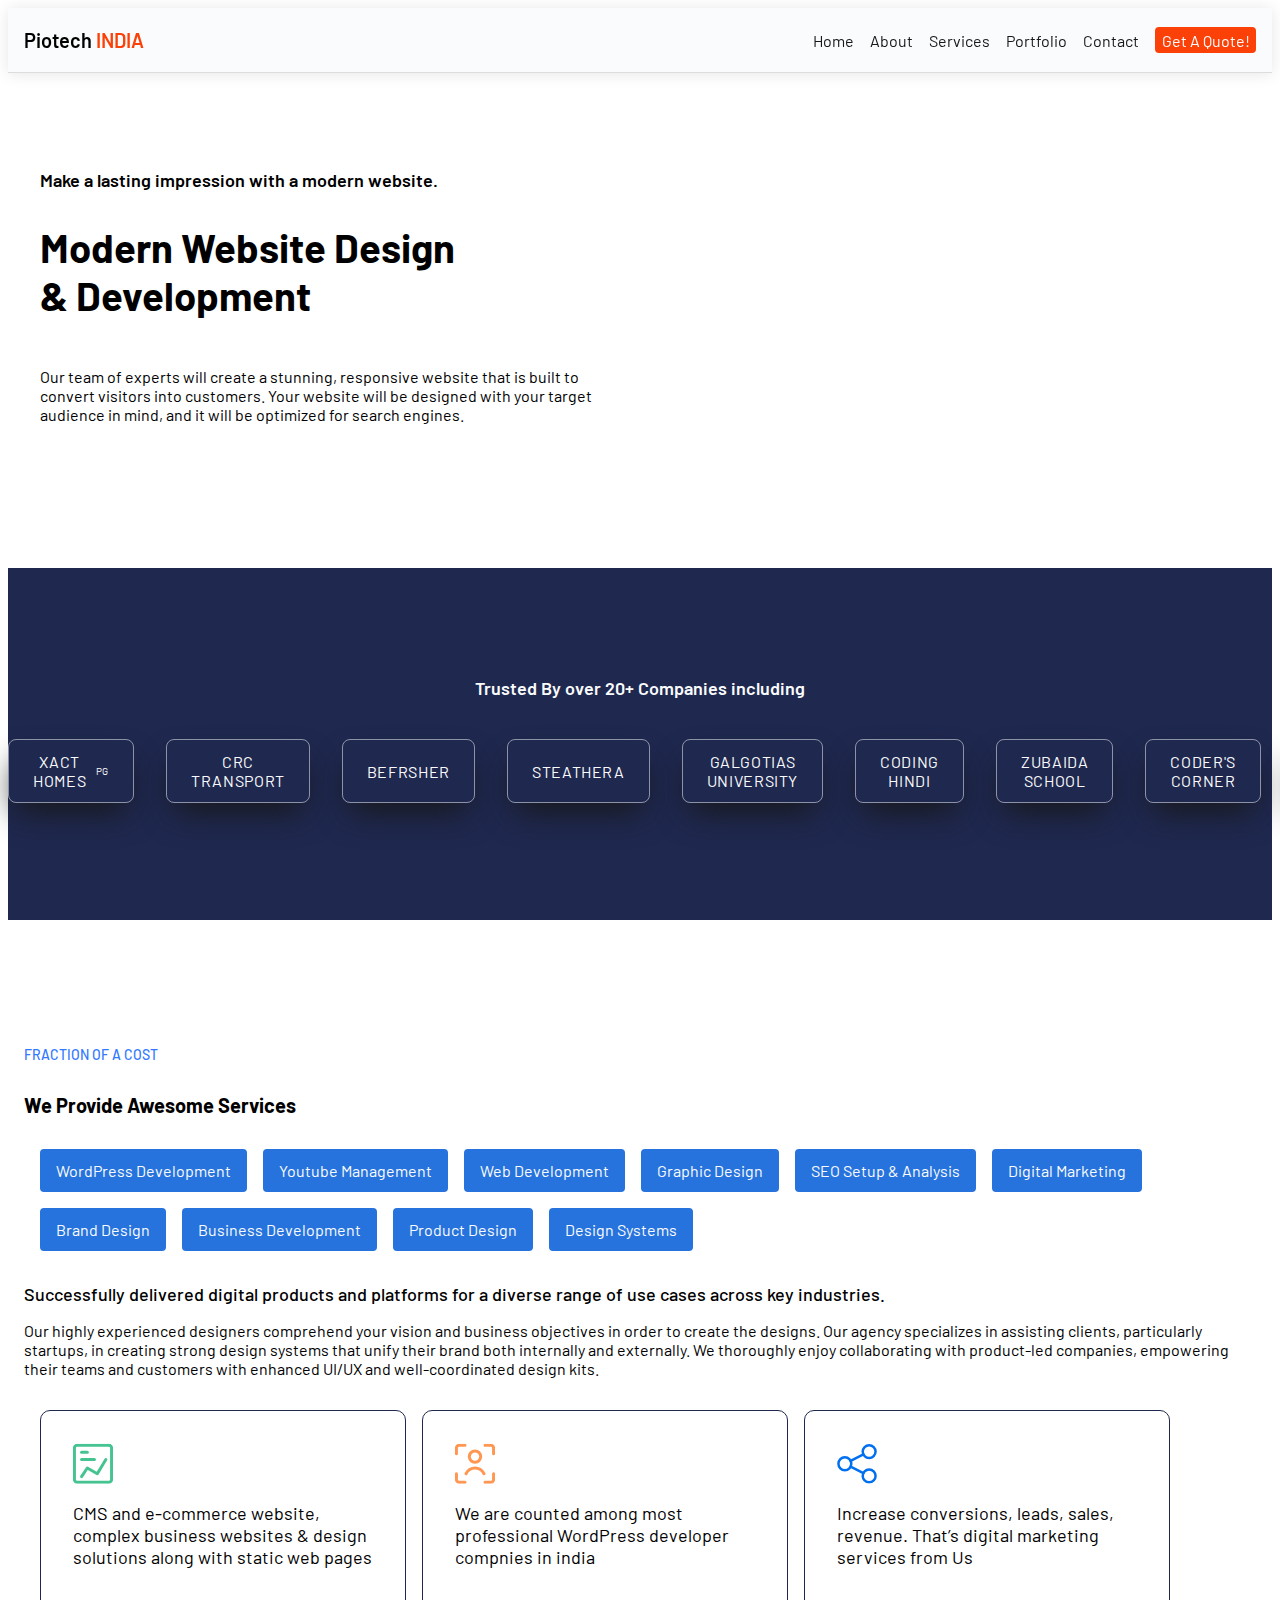
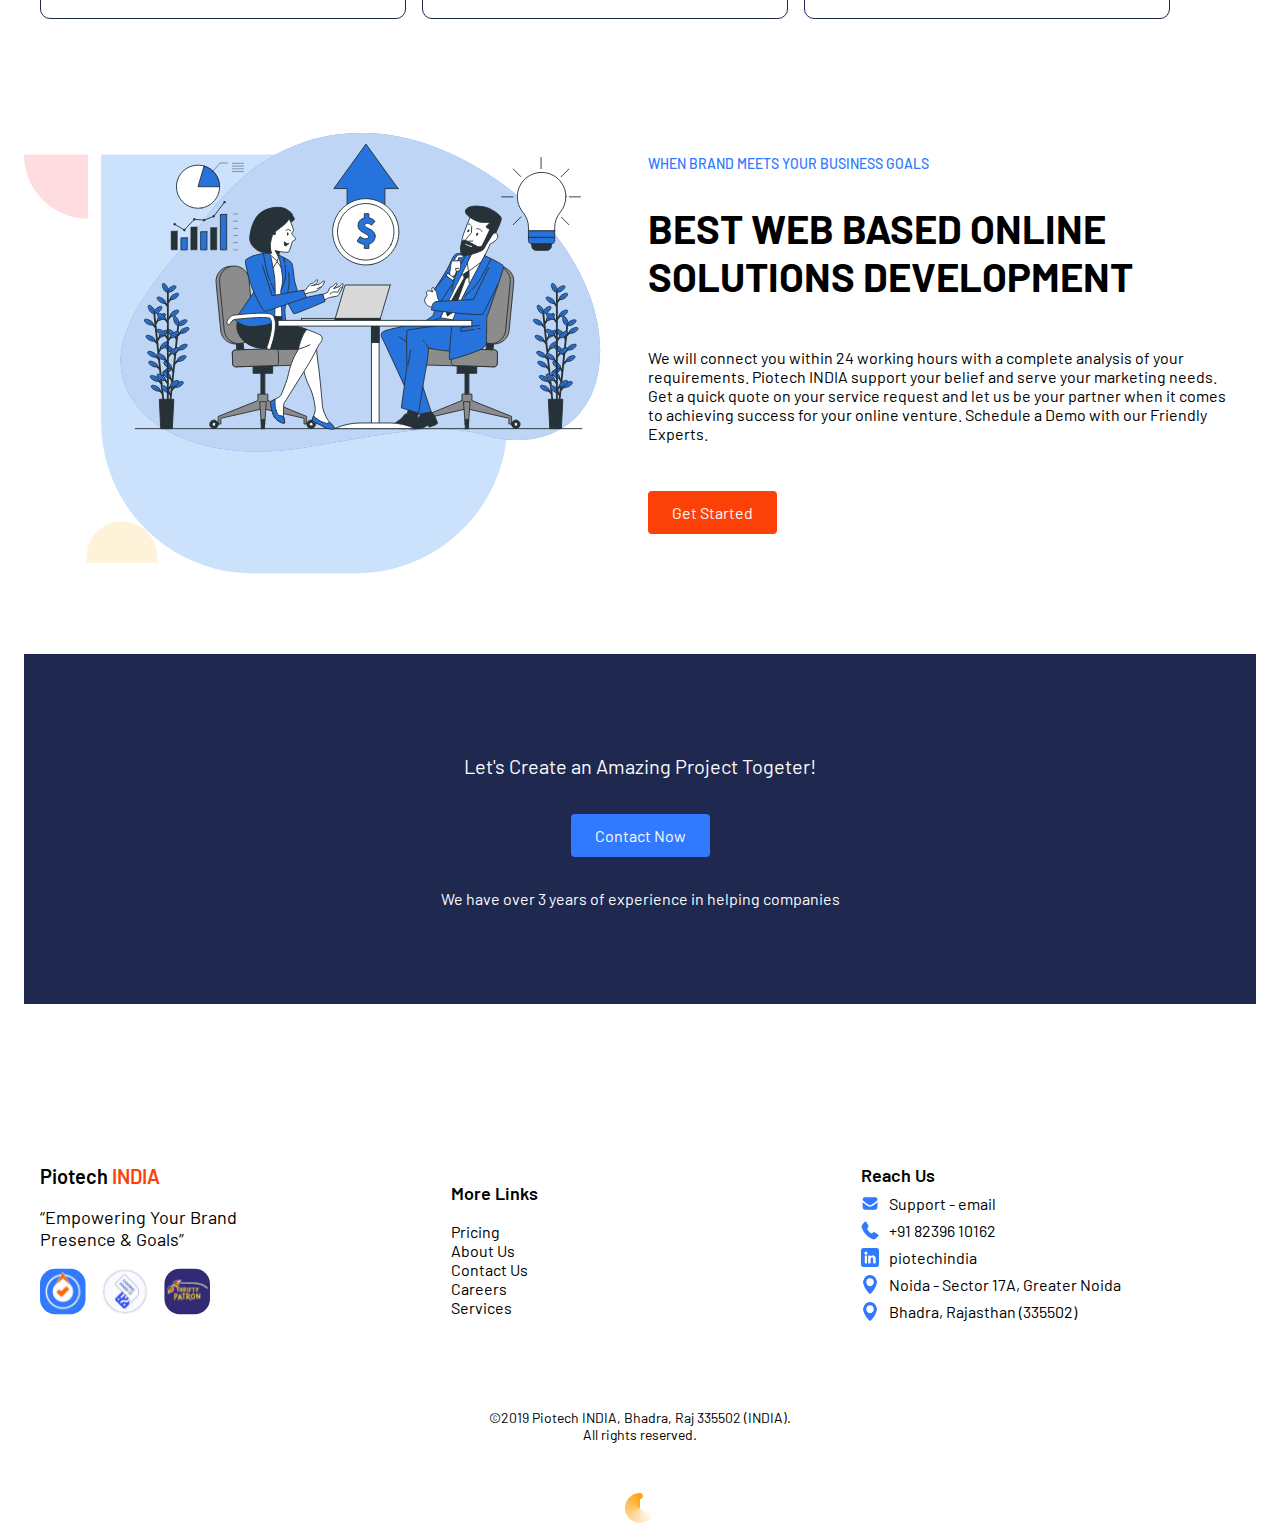
==== index.html @ 8715431a "Add files via upload" ====
<!DOCTYPE html>
<html lang="en">

<head>
  <meta charset="UTF-8">
  <meta name="viewport" content="width=device-width, initial-scale=1.0">
  <title>Piotech INDIA</title>
  <link rel="stylesheet" href="css/style.css">
  <link rel="stylesheet" href="css/style.mobile.css">
</head>

<body>
  <main>
    <header id="navbar" class="flex-col justify-center ">
      <nav class="flex-row justify-center align-center justify-space-between">
        <div class="logo">Piotech <span>INDIA</span></div>
        <div class="flex-reverse-m align-center">
          <div class="menu">
            <button class="menu-button">&#9776;</button>
            <ul class="menu-list">
              <li><a href="#">Home</a></li>
              <li><a href="#">About</a></li>
              <li class="submenu">
                <a href="#">Services</a>
                <ul class="submenu-content">
                  <li><a href="#">Service 1</a></li>
                  <li><a href="#">Service 2</a></li>
                  <li><a href="#">Service 3</a></li>
                </ul>
              </li>
              <li><a href="#">Portfolio</a></li>
              <li><a href="#">Contact</a></li>
            </ul>
          </div>
          <a href="#" class="button">Get A Quote!</a>
        </div>
      </nav>
    </header>
    <section class="flex-reverse-m justify-center align-center flex-reverse-col-m">
      <div class="col flex-col m-1">
        <a class="text-md" style="font-weight: 600;">Make a lasting impression with a modern website.</a>
        <a style="font-size: 2.5rem;font-weight: 700;">Modern Website Design <br>& Development</a>
        <p>Our team of experts will create a stunning, responsive website that is built to convert visitors into
          customers. Your website will be designed with your target audience in mind, and it will be optimized for
          search engines.</p>
      </div>
      <div class="col flex-row justify-center">
        <img src="images/web_creater.svg" alt="">
      </div>
    </section>
    <section class="clients">
      <a style="font-weight: 600;" class="text-md">Trusted By over 20+ Companies including</a>
      <div class="scroller" data-speed="fast">
        <ul class="tag-list scroller__inner">
          <li>XACT HOMES <p style="font-size: x-small;">PG</p>
          </li>
          <li>CRC TRANSPORT</li>
          <li>BEFRSHER</li>
          <li>STEATHERA</li>
          <li>GALGOTIAS UNIVERSITY</li>
          <li>CODING HINDI</li>
          <li>ZUBAIDA SCHOOL</li>
          <li>CODER'S CORNER</li>
          <li>AGRI FORGE</li>
        </ul>
      </div>
    </section>
    <section class="srv g-1 flex-col">
      <p style="text-transform: uppercase;color: var(--blue-primary);font-weight: 500;" class="text-xs">fraction of a cost</p>
      <a style="text-transform: capitalize;font-weight: 700;" class="text-lg">we provide awesome services</a>
      <div class="flex-wrap p-1 g-1">
        <a href="#" class="button">WordPress Development</a>
        <a href="#" class="button">Youtube Management</a>
        <a href="#" class="button">Web Development</a>
        <a href="#" class="button">Graphic Design</a>
        <a href="#" class="button">SEO Setup & Analysis</a>
        <a href="#" class="button">Digital Marketing</a>
        <a href="#" class="button">Brand Design</a>
        <a href="#" class="button">Business Development</a>
        <a href="#" class="button">Product Design</a>
        <a href="#" class="button">Design Systems</a>
      </div>
      <a style="font-weight: 500;" class="text-md">Successfully delivered digital products and platforms for a diverse range of use cases across key industries.</a>
      <a class="text-sm">Our highly experienced designers comprehend your vision and business objectives in order to create the designs.
        Our agency specializes in assisting clients, particularly startups, in creating strong design systems that unify their brand both internally and externally.
        We thoroughly enjoy collaborating with product-led companies, empowering their teams and customers with enhanced UI/UX and well-coordinated design kits.</a>
        <div class="m-1 flex-wrap g-1">
          <div class="flex-1 flex-col icon-card">
            <svg xmlns="http://www.w3.org/2000/svg" width="40" height="41" viewBox="0 0 40 41" fill="none">
              <g clip-path="url(#clip0_13_519)">
              <path d="M4.28582 39.3265L35.7144 39.3265C37.2923 39.3265 38.5715 38.0474 38.5715 36.4694L38.5715 5.04082C38.5715 3.46287 37.2923 2.18368 35.7144 2.18368L4.28582 2.18368C2.70786 2.18368 1.42867 3.46287 1.42867 5.04082L1.42867 36.4694C1.42867 38.0474 2.70786 39.3265 4.28582 39.3265Z" stroke="#45C491" stroke-width="3" stroke-linecap="round" stroke-linejoin="round"/>
              <path d="M8.57153 9.32654H14.2858" stroke="#45C491" stroke-width="3" stroke-linecap="round" stroke-linejoin="round"/>
              <path d="M8.57153 16.4694H21.4287" stroke="#45C491" stroke-width="3" stroke-linecap="round" stroke-linejoin="round"/>
              <path d="M32.8572 16.4694L24.2858 30.7551L14.2858 25.0408L8.57153 33.6122" stroke="#45C491" stroke-width="3" stroke-linecap="round" stroke-linejoin="round"/>
              </g>
              <defs>
              <clipPath id="clip0_13_519">
              <rect width="40" height="40" fill="white" transform="translate(0 0.755066)"/>
              </clipPath>
              </defs>
              </svg>
            <p class="text-md">CMS and e-commerce website, complex business websites & design solutions along with static web pages</p>
          </div>
          <div class="flex-1 flex-col icon-card">
            <svg xmlns="http://www.w3.org/2000/svg" width="40" height="41" viewBox="0 0 40 41" fill="none">
              <g clip-path="url(#clip0_13_507)">
                <path d="M38.5714 30.7551V36.4694C38.5714 37.2271 38.2704 37.9538 37.7346 38.4897C37.1988 39.0255 36.472 39.3265 35.7143 39.3265H30" stroke="#FF9752" stroke-width="3" stroke-linecap="round" stroke-linejoin="round"/>
                <path d="M30 2.18365H35.7143C36.472 2.18365 37.1988 2.48467 37.7346 3.02049C38.2704 3.55631 38.5714 4.28304 38.5714 5.0408V10.7551" stroke="#FF9752" stroke-width="3" stroke-linecap="round" stroke-linejoin="round"/>
                <path d="M1.42863 10.7551V5.0408C1.42863 4.28304 1.72965 3.55631 2.26547 3.02049C2.80129 2.48467 3.52802 2.18365 4.28578 2.18365H10.0001" stroke="#FF9752" stroke-width="3" stroke-linecap="round" stroke-linejoin="round"/>
                <path d="M10.0001 39.3265H4.28578C3.52802 39.3265 2.80129 39.0255 2.26547 38.4897C1.72965 37.9538 1.42863 37.2271 1.42863 36.4694V30.7551" stroke="#FF9752" stroke-width="3" stroke-linecap="round" stroke-linejoin="round"/>
                <path d="M20 19.3265C23.1559 19.3265 25.7143 16.7681 25.7143 13.6122C25.7143 10.4563 23.1559 7.89795 20 7.89795C16.8441 7.89795 14.2858 10.4563 14.2858 13.6122C14.2858 16.7681 16.8441 19.3265 20 19.3265Z" stroke="#FF9752" stroke-width="3" stroke-linecap="round" stroke-linejoin="round"/>
                <path d="M29.0287 30.7551C28.2162 29.0489 26.9368 27.6078 25.3389 26.5989C23.741 25.59 21.8899 25.0545 20.0001 25.0545C18.1103 25.0545 16.2592 25.59 14.6613 26.5989C13.0634 27.6078 11.784 29.0489 10.9715 30.7551" stroke="#FF9752" stroke-width="3" stroke-linecap="round" stroke-linejoin="round"/>
              </g>
              <defs>
                <clipPath id="clip0_13_507">
                  <rect width="40" height="40" fill="white" transform="translate(0 0.755066)"/>
                </clipPath>
              </defs>
            </svg>
            <p class="text-md">We are counted among most professional WordPress developer compnies in india
            </p>
          </div>
          <div class="flex-1 flex-col icon-card">
            <svg xmlns="http://www.w3.org/2000/svg" width="40" height="41" viewBox="0 0 40 41" fill="none">
              <g clip-path="url(#clip0_13_528)">
                <path d="M7.85715 27.1837C11.4075 27.1837 14.2857 24.3055 14.2857 20.7551C14.2857 17.2047 11.4075 14.3265 7.85715 14.3265C4.30674 14.3265 1.42857 17.2047 1.42857 20.7551C1.42857 24.3055 4.30674 27.1837 7.85715 27.1837Z" stroke="#0070F0" stroke-width="2.5" stroke-linecap="round" stroke-linejoin="round"/>
                <path d="M32.1429 39.3265C35.6933 39.3265 38.5714 36.4483 38.5714 32.8979C38.5714 29.3475 35.6933 26.4694 32.1429 26.4694C28.5925 26.4694 25.7143 29.3475 25.7143 32.8979C25.7143 36.4483 28.5925 39.3265 32.1429 39.3265Z" stroke="#0070F0" stroke-width="2.5" stroke-linecap="round" stroke-linejoin="round"/>
                <path d="M32.1429 15.0408C35.6933 15.0408 38.5714 12.1626 38.5714 8.61223C38.5714 5.06182 35.6933 2.18365 32.1429 2.18365C28.5925 2.18365 25.7143 5.06182 25.7143 8.61223C25.7143 12.1626 28.5925 15.0408 32.1429 15.0408Z" stroke="#0070F0" stroke-width="2.5" stroke-linecap="round" stroke-linejoin="round"/>
                <path d="M13.6 17.8979L26.4 11.4694" stroke="#0070F0" stroke-width="2.5" stroke-linecap="round" stroke-linejoin="round"/>
                <path d="M13.6 23.6122L26.4 30.0408" stroke="#0070F0" stroke-width="2.5" stroke-linecap="round" stroke-linejoin="round"/>
              </g>
              <defs>
                <clipPath id="clip0_13_528">
                  <rect width="40" height="40" fill="white" transform="translate(0 0.755066)"/>
                </clipPath>
              </defs>
            </svg>
            <p class="text-md">Increase conversions, leads, sales, revenue. That’s digital marketing services from Us
            </p>
          </div>
        </div>
    </section>
    <section class="flex-row-m justify-center align-center flex-reverse-col-m ">
      <div class="col flex-row justify-center">
        <img src="images/discuss.svg" alt="">
      </div>
      <div class="col flex-col m-1">
        <a class="text-xs" style="font-weight: 500;text-transform: uppercase;color: var(--blue-primary);">when brand meets your business goals</a>
        <a style="font-size: 2.5rem;font-weight: 700;">BEST WEB BASED ONLINE <br> SOLUTIONS DEVELOPMENT
        </a>
        <p>We will connect you within 24 working hours with a complete analysis of your requirements. Piotech INDIA support your belief and serve your marketing needs. Get a quick quote on your service request and let us be your partner when it comes to achieving success for your online venture.
          Schedule a Demo with our Friendly Experts.</p>
          <a href="#" style="text-align: center;width:fit-content;padding: .75rem 1.5rem;" class="button">Get Started</a>
      </div>
    </section>
    <section>
        <div class="full-w-card flex-col g-1">
          <p class="text-lg">Let's Create an Amazing Project Togeter!</p>
          <a href="#" class="button">Contact Now</a>
          <p class="text-sm">We have over 3 years of experience in helping companies</p>
        </div>
    </section>
    <section>
      <!--
        comments section will be updated
      -->
    </section>
    <footer>
      <div class="ft-col">
        <div class="logo">Piotech <span>INDIA</span></div>
        <p class="text-md">“Empowering Your Brand <br> Presence & Goals”</p>
        <img src="images/products-of-piotechindia.svg" alt="products of piotech india">
      </div>
      <div class="ft-col">
          <p style="font-weight: 600;" class="text-md">More Links</p>
          <li class="menu-item">Pricing</li>
          <li class="menu-item">About Us</li>
          <li class="menu-item">Contact Us</li>
          <li class="menu-item">Careers</li>
          <li class="menu-item">Services</li>
      </div>
      <div class="ft-col">
          <a style="font-weight: 600;" class="text-md">Reach Us</a>
          <li class="menu-item"><img src="images/envelope.png" alt="">Support - email</li>
          <li class="menu-item"><img src="images/phone-call.png" alt="">+91 82396 10162</li>
          <li class="menu-item"><img src="images/linkedin.png" alt="">piotechindia</li>
          <li class="menu-item"><img src="images/map.png" alt="">Noida - Sector 17A, Greater Noida</li>
          <li class="menu-item"><img src="images/map.png" alt="">Bhadra, Rajasthan (335502)</li>
      </div>
    </footer>
    <div class="text-center text-xs">©2019 Piotech INDIA, Bhadra, Raj 335502 (INDIA). <br>All rights reserved.</div>
  </main>
  <center>
    <div class="loading-spinner"></div>
  </center>
  <script src="js/script.js"></script>
</body>

</html>
---- css/style.css ----
@import url('https://fonts.googleapis.com/css2?family=Barlow:wght@200;400;500;600;700;800;900&family=Poppins:wght@500;600;700&display=swap');

:root {
  /* Base font size (adjust as needed) */
  font-size: 16px;

  /* Text Sizes */
  --text-xs: 0.875rem;
  /* 14px / 16px = 0.875rem */
  --text-sm: 1rem;
  /* 16px / 16px = 1rem */
  --text-md: 1.125rem;
  /* 18px / 16px = 1.125rem */
  --text-lg: 1.25rem;
  /* 20px / 16px = 1.25rem */

  /* Other variables from your design system */
  --white-secondary: #FAFBFC;
  --blue-primary: #3179FF;
  --blue-secondary: #2673DD;
  --orange-primary: #fc4108;
  --text-black: #1F284F;
  --text-black-secondary: #17181A;

  --radius-s: 4px;
  --radius-m: 8px;
  --radius-l: 10px;
  --radius-round: 50%;

  --font-family-primary: 'Barlow', sans-serif;
  --font-family-secondary: 'Poppins', sans-serif;
}


/* Flexbox Utilities */
.flex-row {
  display: flex;
  flex-direction: row;
}

.flex-row-m {
  display: flex;
  flex-direction: row;
}

.flex-col {
  display: flex;
  flex-direction: column;
}

.flex-reverse {
  display: flex;
  flex-direction: row-reverse;
}

.flex-reverse-m {
  display: flex;
  flex-direction: row;
  gap: 1rem;
}

.flex-reverse-col-m{
  display: flex;
  gap: 1rem;
  flex-direction: row;
}

.flex-wrap {
  display: flex;
  flex-wrap: wrap;
}


/* Colors */
.bg-white-secondary {
  background-color: var(--white-secondary);
}

.text-blue-primary {
  color: var(--blue-primary);
}

.text-blue-secondary {
  color: var(--blue-secondary);
}

.text-black {
  color: var(--text-black);
}

.text-black-secondary {
  color: var(--text-black-secondary);
}

/* Text Sizes */
.text-xs {
  font-size: 0.875rem;
  /* 14px / 16px = 0.875rem */
}

.text-sm {
  font-size: 1rem;
  /* 16px / 16px = 1rem */
}

.text-md {
  font-size: 1.125rem;
  /* 18px / 16px = 1.125rem */
}

.text-lg {
  font-size: 2rem;
  /* 20px / 16px = 1.25rem */
}


/* Border Radii */
.radius-s {
  border-radius: var(--radius-s);
}

.radius-m {
  border-radius: var(--radius-m);
}

.radius-l {
  border-radius: var(--radius-l);
}

.radius-round {
  border-radius: var(--radius-round);
}

/* Font Families */
.font-primary {
  font-family: var(--font-family-primary);
}

.font-secondary {
  font-family: var(--font-family-secondary);
}


/* Spacing Utilities */
.m-1 {
  margin: 1rem;
}

.mtb-3{
  margin: 3rem 0;
}

.mtb-5{
  margin: 5rem auto;
}
.ms-1 {
  margin: auto 1rem;
}

.mt-1 {
  margin-top: 1rem;
}

.mt-2 {
  margin-top: 2rem;
}

.mt-3 {
  margin-top: 3rem;
}

.ml-1 {
  margin-left: 1rem;
}

.ml-2 {
  margin-left: 2rem;
}

.ml-3 {
  margin-left: 3rem;
}

/* Padding Utilities */
.p-1 {
  padding: 1rem;
}

.pt-1 {
  padding-top: 1rem;
}

.pt-2 {
  padding-top: 2rem;
}

.pt-3 {
  padding-top: 3rem;
}

.pl-1 {
  padding-left: 1rem;
}

.pl-2 {
  padding-left: 2rem;
}

.pl-3 {
  padding-left: 3rem;
}

/* gap classes */
.g-1{
  gap: 1rem;
}

.g-2{
  gap: 2rem;
}

.g-3{
  gap: 3rem;
}

/* Justify Content Classes */
.justify-start {
  justify-content: flex-start;
}

.justify-end {
  justify-content: flex-end;
}


.justify-center {
  justify-content: center;
}

.justify-space-between {
  justify-content: space-between;
}

/* Align Items Classes */
.align-start {
  align-items: flex-start;
}

.align-end {
  align-items: flex-end;
}

.align-center {
  align-items: center;
}

/* Text Align Classes */
.text-left {
  text-align: left;
}

.text-center {
  text-align: center;
}

.text-right {
  text-align: right;
}

:is(ul, li) {
  display: flex;
  gap: .6rem;
}

/* Button css */

.button {
  font-size: var(--text-sm);
  cursor: pointer;
  text-decoration: none;
  color: var(--white-secondary);
  background-color: var(--orange-primary);
  padding: 2px 5px;
  transition: all ease-in-out .4s;
  border-radius: var(--radius-s);
  padding: .2rem .4rem;
}

.button:hover{
  transform: scale(1.1);
  background-color: var(--blue-secondary);
}
.button.disabled {
  pointer-events: none;
  /* Disable button interaction */
  opacity: 0.7;
  /* Reduce opacity for disabled button */
}

/* laoding-animation */

.loading-spinner {
  width: 30px;
  height: 30px;
  margin-top: 50px;
  border-radius: 50%;
  background:
      radial-gradient(farthest-side, #ffa516 94%, #0000) top/6px 6px no-repeat,
      conic-gradient(#0000 30%, #ffa516);
  animation: s3 1s infinite linear;
}

@keyframes s3 {
  100% {
      transform: rotate(1turn)
  }
}

/* Web page styling */
main {
  font-family: var(--font-family-primary);
}

main section{
  margin: 5rem 1rem;
}


#navbar{
  position:sticky;  
  height: 4rem;
  top: 0;
  background-color: var(--white-secondary);
  border-bottom: .07rem solid #ddd;
  box-shadow: 0 1px 15px rgba(0, 0, 0, 0.1);
  padding: 0 1rem;
}

.logo {
  font-weight: 600;
  font-size: var(--text-lg);
}

.logo span {
  color: var(--orange-primary);
}

/* Hide submenu by default */
.submenu-content {
  display: none;
  position: absolute;
  top: 0;
  background-color: #fff;
  /* Set your background color */
  box-shadow: 0 2px 4px rgba(0, 0, 0, 0.1);
  /* Add a box shadow for styling */
  text-align: center;
  width: 7rem;
  padding: 0 2rem 1rem 2rem;
  transition: all ease-in-out .4s;
  border-radius: var(--radius-m);
}

/* Show submenu on hover */
.submenu:hover .submenu-content {
  display: block;
  top: 2.3rem;
}

/* Style submenu items */
.submenu-content li {
  padding: .5rem;
}

/* Style submenu links */
.submenu-content a {
  color: var(--text-black);
  /* Set your text color */
  text-decoration: none;
}


/* Basic styles for the menu */
.menu-button {
  display: none;
  background: none;
  border: none;
  cursor: pointer;
  font-size: var(--text-lg);
}

.menu-list {
  display: flex;
  flex-direction: row;
  gap: 1rem;
}

.menu-list a {
  text-decoration: none;
  display: inline-block;
  position: relative;
  font-weight: 400;
  color: var(--text-black-secondary);
}

.menu-list a::after {
  content: '';
  position: absolute;
  width: 100%;
  transform: scaleX(0);
  height: .1rem;
  bottom: 0;
  left: 0;
  background-color: var(--blue-secondary);
  transform-origin: bottom right;
  transition: transform 0.25s ease-out;
}

.menu-list a:hover::after {
  transform: scaleX(1);
  transform-origin: bottom left;
}


.col{
  flex: 1;
  gap: 2rem;
}

.col img{
  width: 100%;
}

.clients{
  display: flex;
  flex-direction: column;
  text-align: center;
  justify-content: center;
  height: 18rem;
  gap: 2rem;
  padding: 2rem 0;
  margin: 7rem 0;
  color: var(--white-secondary);
  background-color: var(--text-black);
}


.scroller {
  font-size: 1rem;
}

.scroller__inner {
  padding-block: .5rem;
  display: flex;
  gap: 2rem;
}

.scroller[data-animated="true"] {
  overflow: hidden;
  -webkit-mask: linear-gradient(
    90deg,
    transparent,
    white 20%,
    white 80%,
    transparent
  );
  mask: linear-gradient(90deg, transparent, white 20%, white 80%, transparent);
}

.scroller[data-animated="true"] .scroller__inner {
  width: max-content;
  flex-wrap: nowrap;
  animation: scroll var(--_animation-duration, 40s)
    var(--_animation-direction, forwards) linear infinite;
}

.scroller[data-direction="right"] {
  --_animation-direction: reverse;
}

.scroller[data-direction="left"] {
  --_animation-direction: forwards;
}

.scroller[data-speed="fast"] {
  --_animation-duration: 20s;
}

.scroller[data-speed="slow"] {
  --_animation-duration: 60s;
}

@keyframes scroll {
  to {
    transform: translate(calc(-50% - 0.5rem));
  }
}

.tag-list {
  margin: 0;
  padding-inline: 0;
  list-style: none;
}

.tag-list li {
  padding: .75rem 1.5rem;
  align-items: center;
  border-radius: 0.5rem;
  border: .1rem solid #ffffff7e;
  letter-spacing: .04rem;
  box-shadow: 0 1rem 2rem -.5rem var(--text-black-secondary);
}



.srv .button{
  padding: .75rem 1rem;
  background-color: var(--blue-secondary);
}

.icon-card{
  border: .1rem solid var(--text-black);
  border-radius: var(--radius-l);
  max-width: 25%;
  padding: 2rem;
}

.full-w-card{
  color: var(--white-secondary);
  background-color: var(--text-black);
  padding: 5rem 2rem;
  text-align: center;
  justify-content: center;align-items: center;
}

.full-w-card .button{
  background-color: var(--blue-primary);
  padding: .75rem 1.5rem;
  width: fit-content;
}


footer {
	display: flex;
	flex-flow: row wrap;
	justify-content: start;
	margin: .5rem 0;
  padding: 5rem 2rem;
  gap: 2rem;
}

.ft-col {
  display: flex;
  flex-direction: column;
	flex: 1;
	&:first-child { margin-left: 0; }
	&:last-child { margin-right: 0; }
  &:nth-child(3){gap: .5rem;}
}
footer .ft-col:nth-child(1) img{
  width: 45%;
}
footer .ft-col:nth-child(3) img{
  width: 1.1rem;
}
---- css/style.mobile.css ----
/* Responsive text sizes for different screen sizes */
/* Small screens (e.g., mobile devices) */
@media (max-width: 576px) {
    
    .flex-row-m {
        display: flex;
        flex-direction: column;
      }
    .text-xs {
      font-size: 0.875rem;
      /* 14px / 16px = 0.875rem */
    }
  
    .flex-reverse-m {
      display: flex;
      flex-direction: row-reverse;
      gap: 1rem;
    }
  
    .submenu:hover .submenu-content {
      display: none;
    }
  
    .justify-endm-m{
      justify-content: flex-start;
    }
    .icon-card{
        max-width: 100%;
    }
    footer{
        padding: 5rem 1rem;
    }
    footer .ft-col {
		flex-basis: 100%;
		margin: 0 0 5px 0;
        display: flex;
  flex-direction: column;
	}
  }
  
  /* Medium screens (e.g., tablets) */
  @media (min-width: 577px) and (max-width: 992px) {

    footer .ft-col {
		margin-bottom: 5px;
    flex-basis: 40%;
		&:nth-last-child(2) {
			margin-right: 0;
		}
		&:last-child {
			flex-basis: 100%;
			margin: 0;
		}
	}

    footer{
        padding: 5rem 1rem;
    }

    .flex-row-m {
        display: flex;
        flex-direction: column;
      }
    .text-sm {
      font-size: 1rem;
      /* 16px / 16px = 1rem */
    }
  
    .flex-reverse-m {
      display: flex;
      flex-direction: row-reverse;
      gap: 1rem;
    }
  
    .flex-reverse-col-m{
      flex-direction: column-reverse;
    }
  
    .submenu:hover .submenu-content {
      display: none;
    }
    .icon-card{
        max-width: 100%;
    }
  }
  
  /* Large screens (e.g., desktops) */
  @media (min-width: 993px) and (max-width: 1200px) {
    .text-md {
      font-size: 1.125rem;
      /* 18px / 16px = 1.125rem */
    }
  
  }
  
  /* Extra-large screens */
  @media (min-width: 1201px) {
    .text-lg {
      font-size: 1.25rem;
      /* 20px / 16px = 1.25rem */
    }
  }

  /* Media query for smaller screens */
@media (max-width: 768px) {

    .flex-row-m {
        display: flex;
        flex-direction: column;
      }

    .flex-reverse-col-m{
      flex-direction: column-reverse;
    }
  
    .submenu:hover .submenu-content {
      display: none;
    }
  
    .menu-button {
      display: block;
    }
  
    .menu-list {
      position: fixed;
      top: 0;
      left: -100%;
      width: calc(80px + 3rem);
      height: 100%;
      background-color: var(--white-secondary);
      z-index: 1000;
      overflow-y: auto;
      padding-top: 20px;
      display: flex;
      flex-direction: column;
      transition: left 0.3s ease;
    }
  
  .menu-button.clicked{
    color: var(--orange-primary);
  }
    .menu-button.clicked+.menu-list {
      left: 0;
      top: 0;
    }
  
    /* Style for menu items */
    .menu-list ul {
      padding-left: 0;
    }
  
    .menu-list ul li,
    .menu-list ul {
      list-style: none;
      margin: 10px 0;
      /* text-decoration: none; */
    }
  }
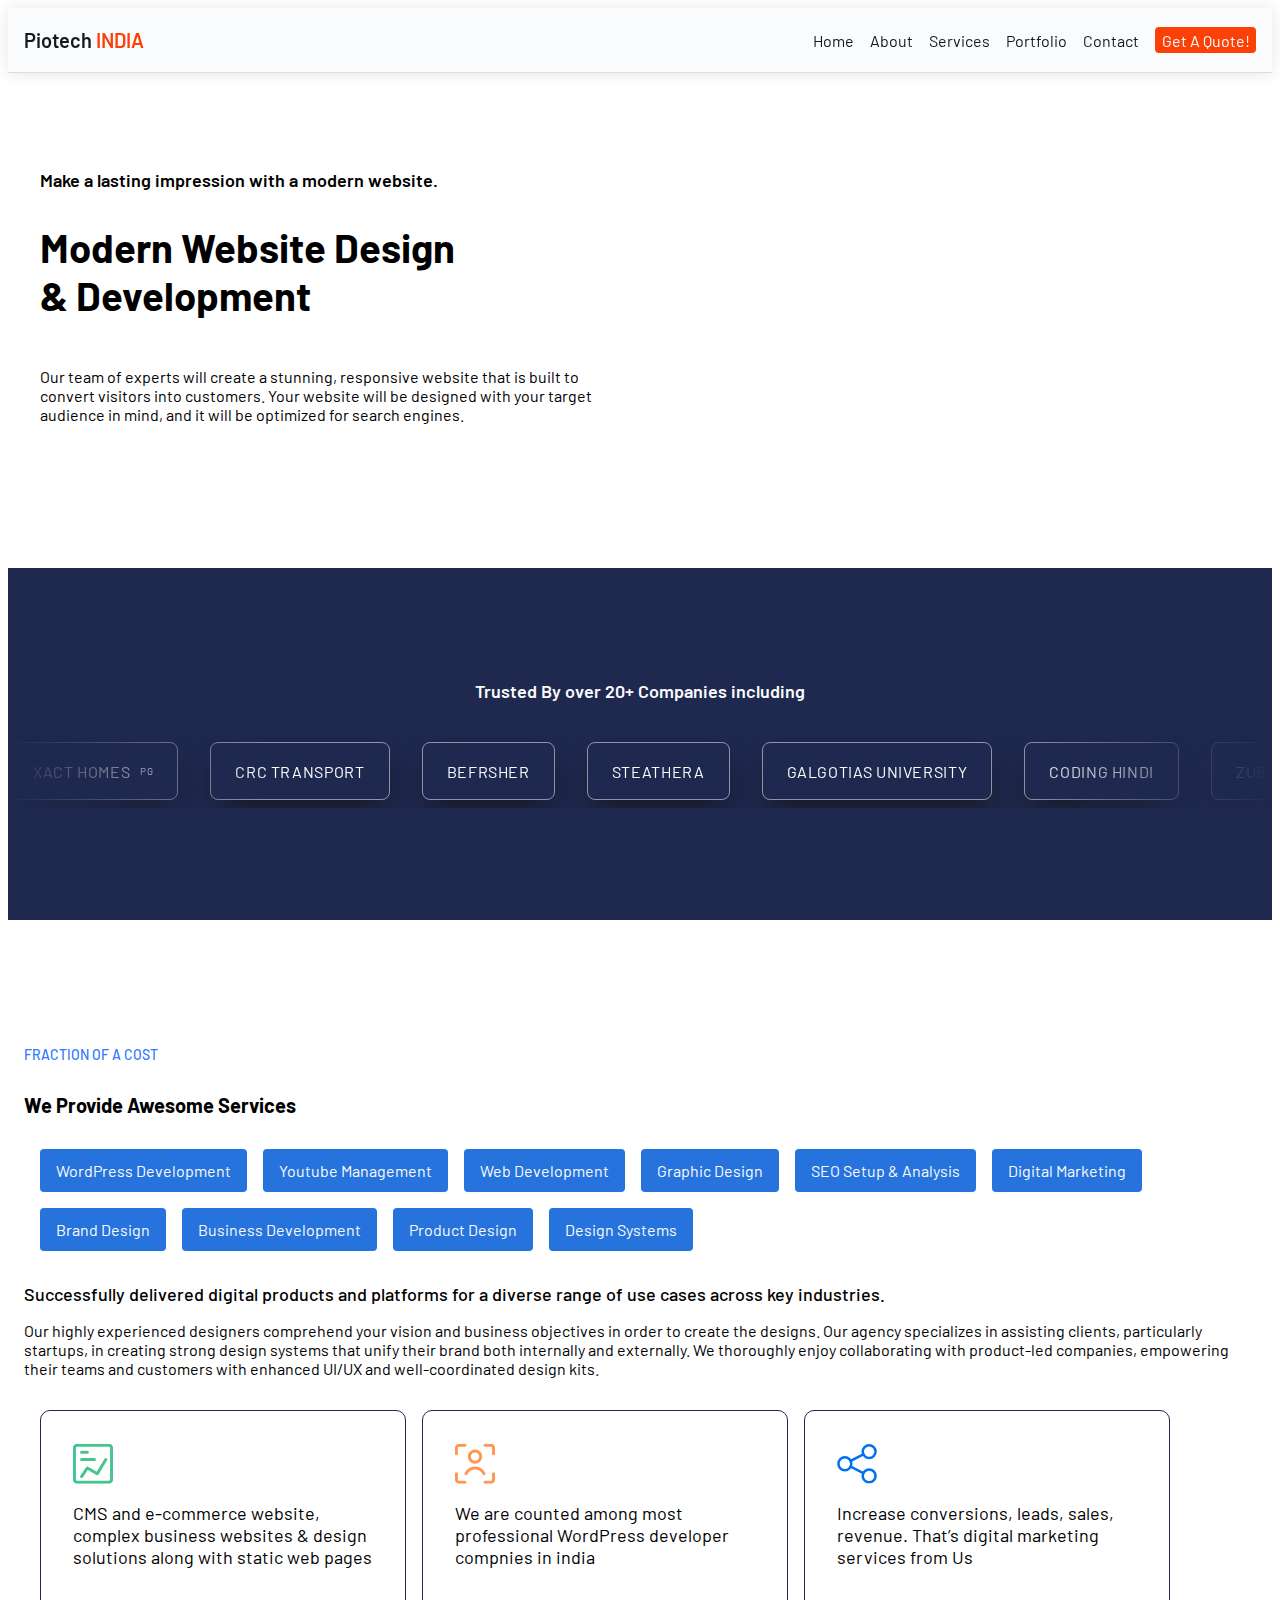
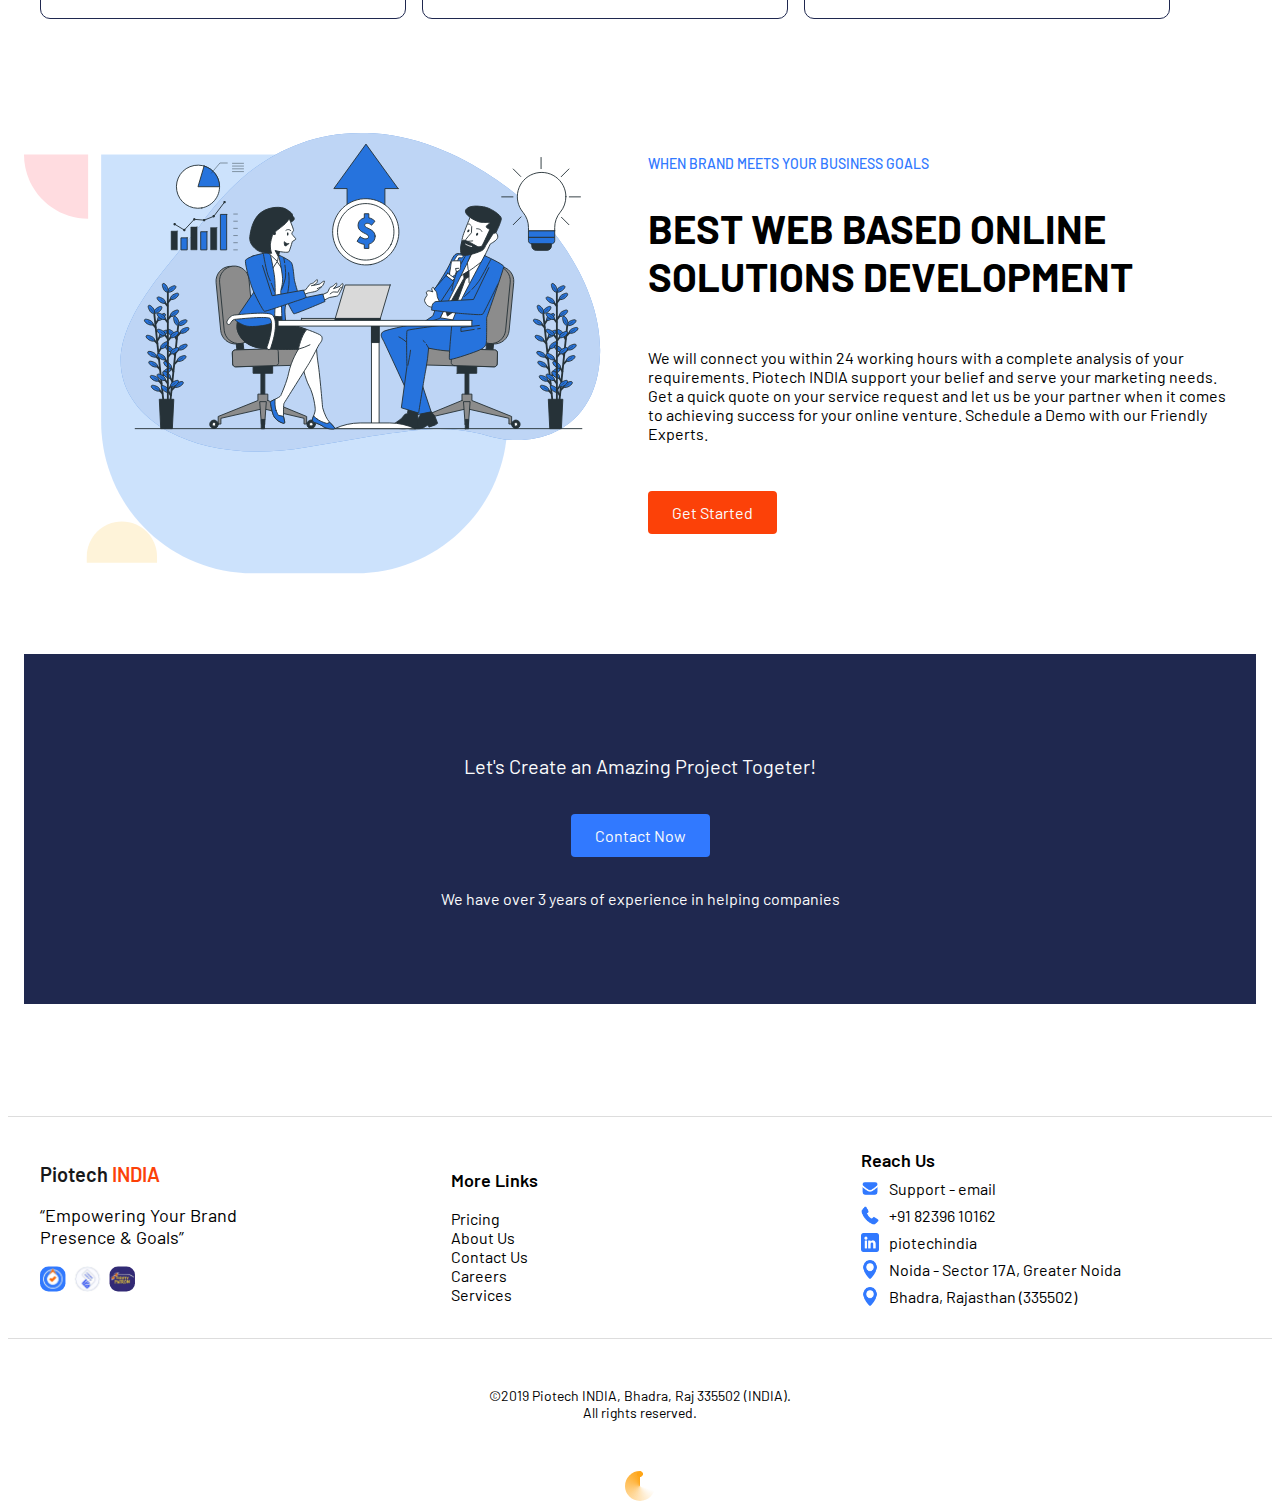
==== commit 021794fd: "Oct10_contactPageUpdate" ====
--- a/index.html
+++ b/index.html
@@ -13,26 +13,26 @@
   <main>
     <header id="navbar" class="flex-col justify-center ">
       <nav class="flex-row justify-center align-center justify-space-between">
-        <div class="logo">Piotech <span>INDIA</span></div>
+        <a class="logo" href="index.html">Piotech <span>INDIA</span></a>
         <div class="flex-reverse-m align-center">
           <div class="menu">
             <button class="menu-button">&#9776;</button>
             <ul class="menu-list">
-              <li><a href="#">Home</a></li>
+              <li><a href="index.html">Home</a></li>
               <li><a href="#">About</a></li>
               <li class="submenu">
                 <a href="#">Services</a>
                 <ul class="submenu-content">
-                  <li><a href="#">Service 1</a></li>
-                  <li><a href="#">Service 2</a></li>
-                  <li><a href="#">Service 3</a></li>
+                  <li><a href="#">Web Design</a></li>
+                  <li><a href="#">Graphic Design</a></li>
+                  <li><a href="#">Digital Marketing</a></li>
                 </ul>
               </li>
               <li><a href="#">Portfolio</a></li>
-              <li><a href="#">Contact</a></li>
+              <li><a href="contactus.html">Contact</a></li>
             </ul>
           </div>
-          <a href="#" class="button">Get A Quote!</a>
+          <a href="contactus.html" class="button">Get A Quote!</a>
         </div>
       </nav>
     </header>
--- a/css/style.css
+++ b/css/style.css
@@ -330,15 +330,19 @@
   position:sticky;  
   height: 4rem;
   top: 0;
+  z-index: 999;
   background-color: var(--white-secondary);
   border-bottom: .07rem solid #ddd;
   box-shadow: 0 1px 15px rgba(0, 0, 0, 0.1);
   padding: 0 1rem;
 }
 
+
 .logo {
   font-weight: 600;
   font-size: var(--text-lg);
+  color: var(--text-black-secondary);
+  text-decoration: none;
 }
 
 .logo span {
@@ -355,8 +359,9 @@
   box-shadow: 0 2px 4px rgba(0, 0, 0, 0.1);
   /* Add a box shadow for styling */
   text-align: center;
-  width: 7rem;
-  padding: 0 2rem 1rem 2rem;
+  width: fit-content;
+  max-width: 15rem;
+  padding: 1rem 1.5rem;
   transition: all ease-in-out .4s;
   border-radius: var(--radius-m);
 }
@@ -364,7 +369,7 @@
 /* Show submenu on hover */
 .submenu:hover .submenu-content {
   display: block;
-  top: 2.3rem;
+  top: 2.6rem;
 }
 
 /* Style submenu items */
@@ -544,9 +549,12 @@
 	display: flex;
 	flex-flow: row wrap;
 	justify-content: start;
-	margin: .5rem 0;
-  padding: 5rem 2rem;
+	margin: 7rem 0 3rem;
+  padding: 2rem;
   gap: 2rem;
+  align-items: center;
+  border-top: .07rem solid #ddd;
+  border-bottom: .07rem solid #ddd;
 }
 
 .ft-col {
@@ -554,13 +562,113 @@
   flex-direction: column;
 	flex: 1;
 	&:first-child { margin-left: 0; }
-	&:last-child { margin-right: 0; }
-  &:nth-child(3){gap: .5rem;}
-}
-footer .ft-col:nth-child(1) img{
-  width: 45%;
-}
-footer .ft-col:nth-child(3) img{
+	&:last-child { margin-right: 0;gap: .5rem; }
+}
+footer .ft-col:first-child img{
+  width: 25%;
+}
+footer .ft-col:last-child img{
   width: 1.1rem;
 }
 
+.ab-card{
+  border: .2rem solid var(--text-black);
+  padding: 1rem;
+  border-radius: var(--radius-l);
+}
+
+
+.container {
+  margin: 0 auto;
+  padding: 4rem 2rem;
+  width: fit-content  ;
+}
+
+.accordion{
+  border: .1rem solid var(--text-black);
+  padding: 1rem;
+  border-radius: var(--radius-l);
+}
+.accordion .accordion-item button[aria-expanded=true] {
+  border-bottom: 1px solid var(--blue-primary);
+}
+.accordion button {
+  position: relative;
+  display: block;
+  text-align: left;
+  width: 100%;
+  padding: 1em 0;
+  color: var(--text-black-secondary);
+  font-size: 1.15rem;
+  font-weight: 400;
+  border: none;
+  background: none;
+  outline: none;
+}
+.accordion button:hover, .accordion button:focus {
+  cursor: pointer;
+  color:var(--text-black);
+}
+.accordion button:hover::after, .accordion button:focus::after {
+  cursor: pointer;
+  color: var(--blue-primary);
+  border: 1px solid var(--blue-primary);
+}
+.accordion button .accordion-title {
+  padding: 1em 1.5em 1em 0;
+}
+.accordion button .icon {
+  display: inline-block;
+  position: absolute;
+  top: 1.5rem;
+  right: -.5rem;
+  background-color: var(--white-secondary);
+  width: 1.5rem;
+  height: 1.5rem;
+  border: 1px solid;
+  border-radius: var(--radius-l);
+}
+.accordion button .icon::before {
+  display: block;
+  position: absolute;
+  content: "";
+  top: 9px;
+  left: 5px;
+  width: 10px;
+  height: 2px;
+  background: currentColor;
+}
+.accordion button .icon::after {
+  display: block;
+  position: absolute;
+  content: "";
+  top: 5px;
+  left: 9px;
+  width: 2px;
+  height: 10px;
+  background: currentColor;
+}
+.accordion button[aria-expanded=true] {
+  color: var(--blue-primary);
+}
+.accordion button[aria-expanded=true] .icon::after {
+  width: 0;
+}
+.accordion button[aria-expanded=true] + .accordion-content {
+  opacity: 1;
+  max-height: 9em;
+  transition: all 200ms linear;
+  will-change: opacity, max-height;
+}
+.accordion .accordion-content {
+  opacity: 0;
+  max-height: 0;
+  overflow: hidden;
+  transition: opacity 200ms linear, max-height 200ms linear;
+  will-change: opacity, max-height;
+}
+.accordion .accordion-content p {
+  font-size: 1.2rem;
+  font-weight: 300;
+  margin: 1.5rem 0;
+}--- a/css/style.mobile.css
+++ b/css/style.mobile.css
@@ -1,6 +1,14 @@
 /* Responsive text sizes for different screen sizes */
 /* Small screens (e.g., mobile devices) */
 @media (max-width: 576px) {
+
+  .conatainer{
+    width: 100%;
+    padding: 1rem;
+  }
+    footer .ft-col:nth-child(1) img{
+        width: 45%;
+      }
     
     .flex-row-m {
         display: flex;
@@ -40,6 +48,15 @@
   
   /* Medium screens (e.g., tablets) */
   @media (min-width: 577px) and (max-width: 992px) {
+
+
+  .conatainer{
+    width: 100%;
+    padding: 1rem;
+  }
+    footer .ft-col:nth-child(1) img{
+        width: 45%;
+      }
 
     footer .ft-col {
 		margin-bottom: 5px;
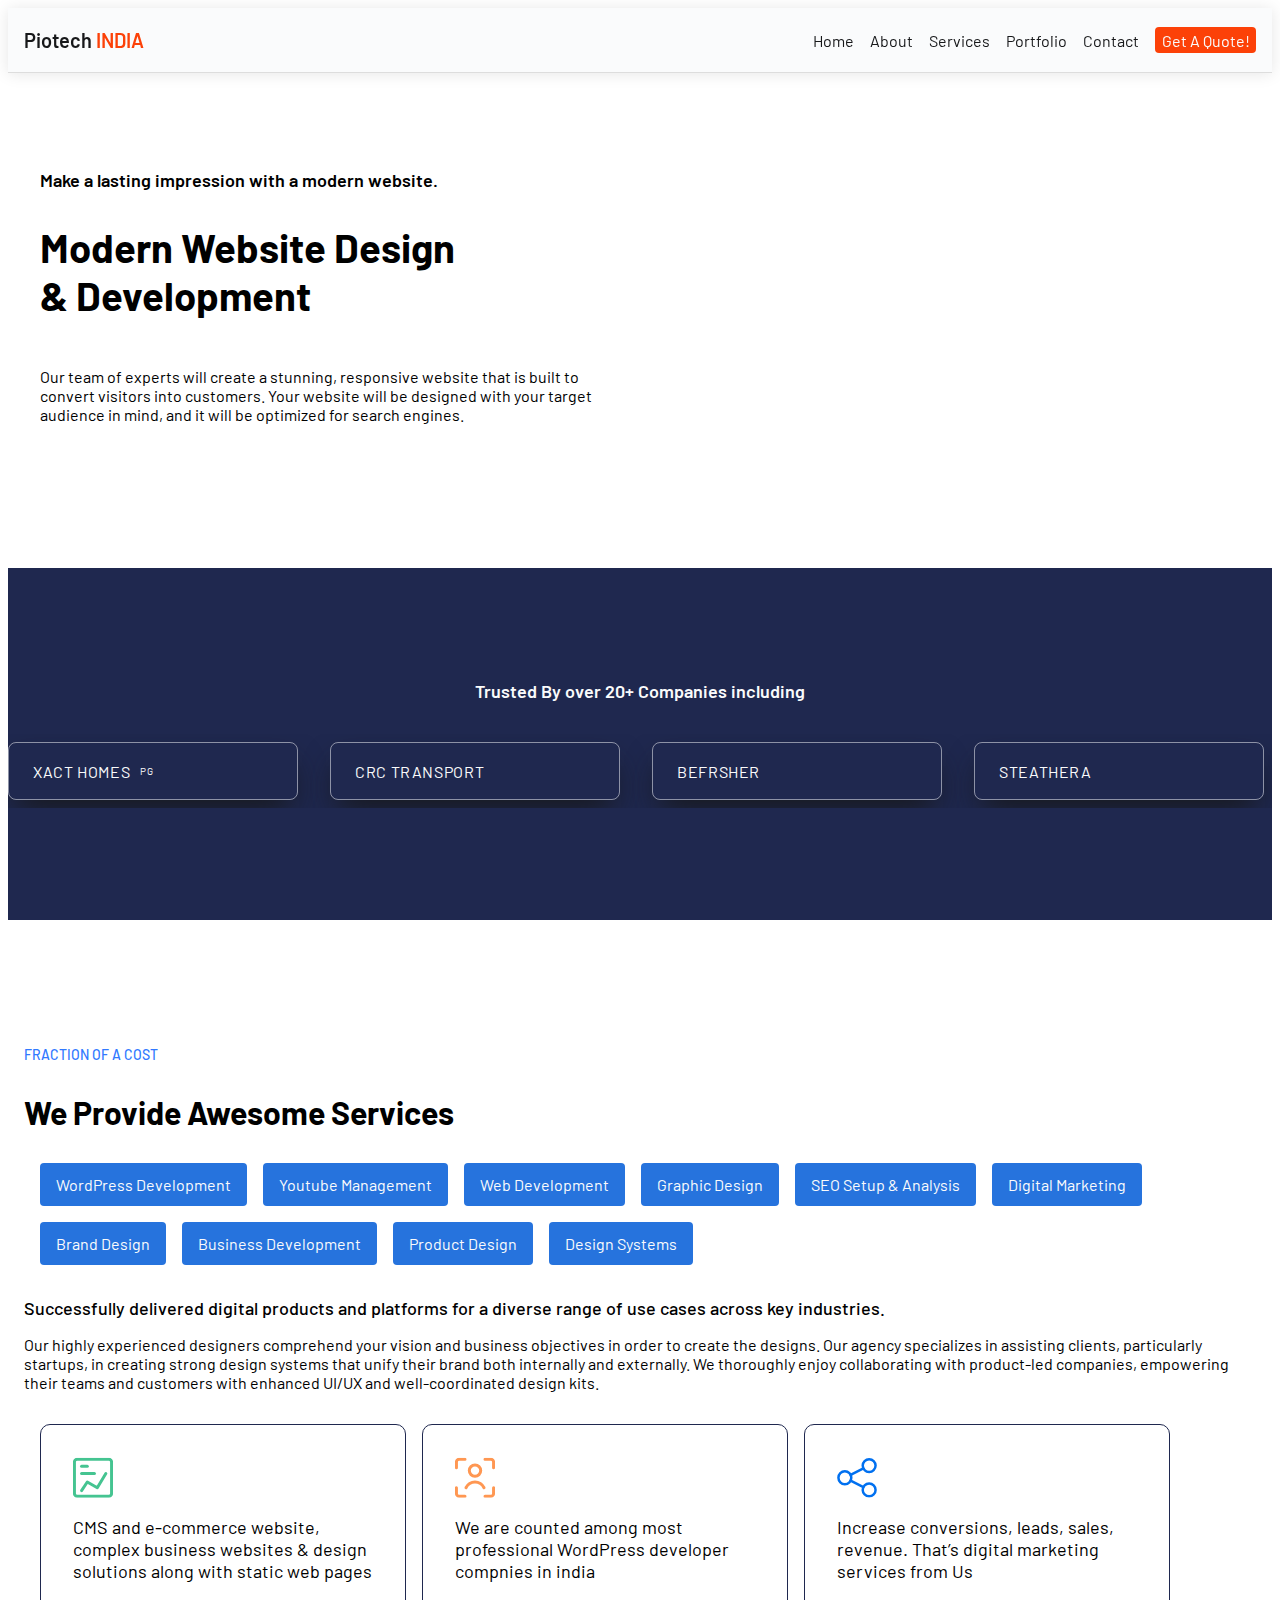
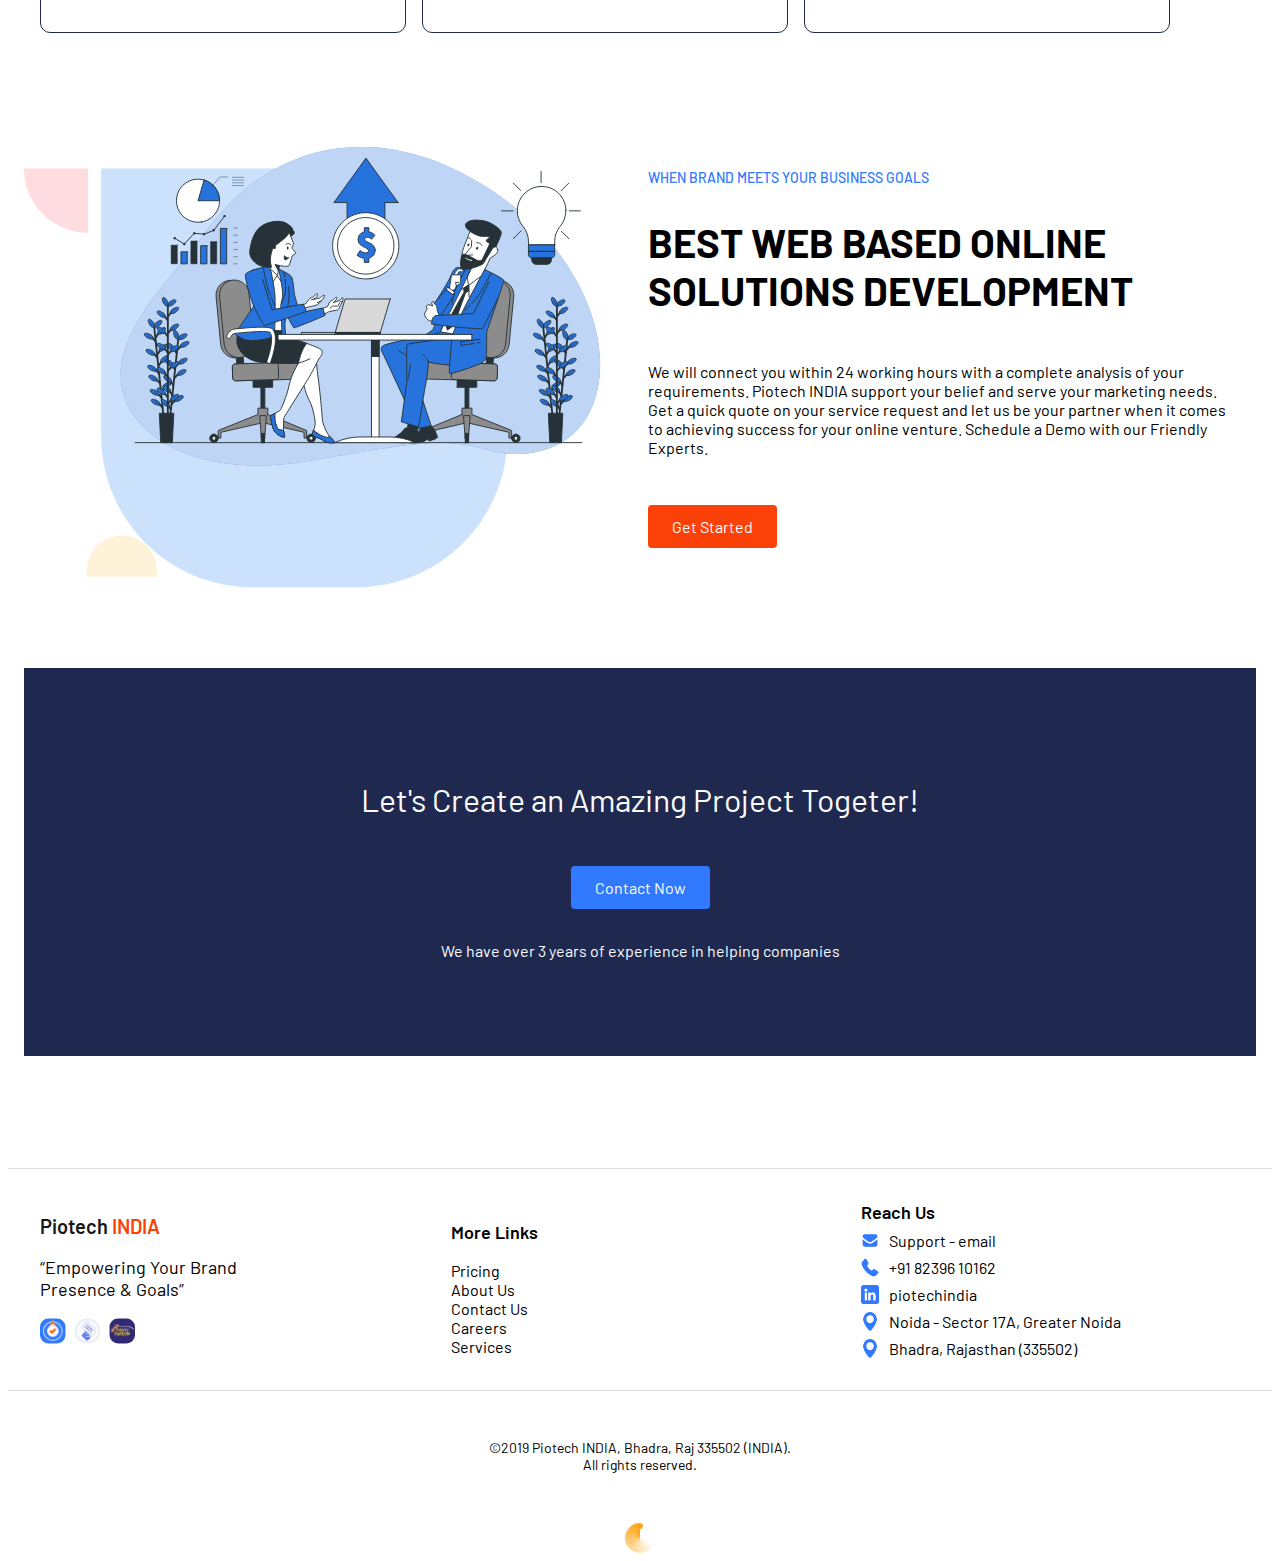
==== commit bb71136f: "about page added with improved ui" ====
--- a/index.html
+++ b/index.html
@@ -5,6 +5,7 @@
   <meta charset="UTF-8">
   <meta name="viewport" content="width=device-width, initial-scale=1.0">
   <title>Piotech INDIA</title>
+  <link rel="canonical" href="https://www.piotechindia.com"/>
   <link rel="stylesheet" href="css/style.css">
   <link rel="stylesheet" href="css/style.mobile.css">
 </head>
@@ -19,7 +20,7 @@
             <button class="menu-button">&#9776;</button>
             <ul class="menu-list">
               <li><a href="index.html">Home</a></li>
-              <li><a href="#">About</a></li>
+              <li><a href="about.html">About</a></li>
               <li class="submenu">
                 <a href="#">Services</a>
                 <ul class="submenu-content">
@@ -194,6 +195,24 @@
     <div class="loading-spinner"></div>
   </center>
   <script src="js/script.js"></script>
+
+<!-- url bar modified with .html remove-->
+  <!-- <script type="text/javascript">
+    items.forEach((item) => item.addEventListener("click", toggleAccordion));
+
+// Get the current URL
+var currentUrl = window.location.href;
+
+// Check if the URL ends with ".html"
+if (currentUrl.endsWith(".html")) {
+  // Remove the ".html" extension
+  var newUrl = currentUrl.slice(0, -5); // Remove the last 5 characters (".html")
+  
+  // Redirect to the new URL without ".html"
+  window.location.href = newUrl;
+}
+
+  </script> -->
 </body>
 
 </html>--- a/css/style.css
+++ b/css/style.css
@@ -70,7 +70,10 @@
   flex-wrap: wrap;
 }
 
-
+.flex-1{
+  flex: 1;
+  width: 50%;
+}
 /* Colors */
 .bg-white-secondary {
   background-color: var(--white-secondary);
@@ -113,6 +116,17 @@
   /* 20px / 16px = 1.25rem */
 }
 
+.text-cap{
+  text-transform: capitalize;
+}
+
+.text-low{
+  text-transform: lowercase;
+}
+
+.text-uper{
+  text-transform: uppercase;
+}
 
 /* Border Radii */
 .radius-s {
@@ -275,12 +289,12 @@
 /* Button css */
 
 .button {
-  font-size: var(--text-sm);
   cursor: pointer;
+  width: max-content;
   text-decoration: none;
   color: var(--white-secondary);
   background-color: var(--orange-primary);
-  padding: 2px 5px;
+  padding: .2rem 1rem;
   transition: all ease-in-out .4s;
   border-radius: var(--radius-s);
   padding: .2rem .4rem;
@@ -452,6 +466,7 @@
 
 .scroller {
   font-size: 1rem;
+  display: flex;
 }
 
 .scroller__inner {
@@ -462,14 +477,14 @@
 
 .scroller[data-animated="true"] {
   overflow: hidden;
-  -webkit-mask: linear-gradient(
+  /* -webkit-mask: linear-gradient(
     90deg,
     transparent,
     white 20%,
     white 80%,
     transparent
   );
-  mask: linear-gradient(90deg, transparent, white 20%, white 80%, transparent);
+  mask: linear-gradient(90deg, transparent, white 20%, white 80%, transparent); */
 }
 
 .scroller[data-animated="true"] .scroller__inner {
@@ -488,11 +503,10 @@
 }
 
 .scroller[data-speed="fast"] {
-  --_animation-duration: 20s;
-}
-
-.scroller[data-speed="slow"] {
   --_animation-duration: 60s;
+}
+.scroller[data-speed="med"]{
+  --_animation-duration: 100s;
 }
 
 @keyframes scroll {
@@ -671,4 +685,75 @@
   font-size: 1.2rem;
   font-weight: 300;
   margin: 1.5rem 0;
+}
+.abouthero {
+  padding: 0 2rem 0 1rem;
+}
+
+  .abouthero div{
+    border-bottom: .1rem solid #ddd;
+    &:first-child{
+      margin-bottom: 3rem;
+    }
+    &:last-child{
+      border-left: .1rem solid #ddd;
+    }
+  }
+
+
+.abouthero .scroller .tag-list li{
+  box-shadow: rgba(0, 0, 0, 0.4) 0px 2px 4px, rgba(0, 0, 0, 0.3) 0px 7px 13px -3px, rgba(0, 0, 0, 0.2) 0px -3px 0px inset;
+  border: .1rem solid var(--text-black);
+}
+
+.abouthero .scroller {
+  /* font-size: 1rem; */
+  display: flex;
+}
+
+.tag-list li {
+  width: 15rem;
+  padding: .75rem 1.5rem;
+  align-items: center;
+  border-radius: 0.5rem;
+  border: .1rem solid #ffffff7e;
+  letter-spacing: .04rem;
+  box-shadow: 0 1rem 2rem -.5rem var(--text-black-secondary);
+}
+
+.aboutpage .numbers div{
+  border-left: .1rem solid #ddd;
+  &:first-child{
+    border: none;
+  }
+}
+
+.aboutpage .storyimage {
+  padding: 5rem;
+  background-color: #dddddd3e;
+  height: auto;
+  align-items: center;
+  justify-content: flex-end;
+  max-width: 35%;
+  margin-right: 2rem;
+  border-right: .1rem solid #ddd;
+  & img{  max-width: 70%;
+  margin-left: 3rem;}
+}
+
+.aboutpage .ourstory{
+  border-top: .1rem solid #ddd;
+  border-bottom: .1rem solid #ddd;
+}
+
+.aboutpage .values{
+  margin: 6rem 0;
+  /* gap: 2rem; */
+}
+
+.aboutpage .values .card{
+  max-width: 25%;
+  padding: 1.5rem;
+  border-radius: var(--radius-l);
+  border: .1rem solid var(--text-black);
 }--- a/css/style.mobile.css
+++ b/css/style.mobile.css
@@ -1,176 +1,225 @@
 /* Responsive text sizes for different screen sizes */
 /* Small screens (e.g., mobile devices) */
 @media (max-width: 576px) {
-
-  .conatainer{
+  .abouthero {
+    margin: 3rem 0;
+  }
+
+  .abouthero .flex-1 {
+    width: 100%;
+  }
+
+  .abouthero div {
+    &:last-child {
+      border-left: none;
+    }
+  }
+
+  .aboutpage .numbers {
+    display: none;
+  }
+
+  .aboutpage .storyimage {
+    padding: 2rem;
+    max-width: 100%;
+    margin-right: 0;
+    border: none;
+    margin-bottom: 12rem;
+  }
+
+  .aboutpage .ourstory div:last-child{
+    margin: 2rem 4rem ;
+  }
+
+  .aboutpage .values{
+    margin: 30rem 0 7rem;
+  }
+
+  .aboutpage .values .card {
+    max-width: 100%;
+    margin: 0.5rem 1rem;
+
+  .conatainer {
     width: 100%;
     padding: 1rem;
   }
-    footer .ft-col:nth-child(1) img{
-        width: 45%;
-      }
-    
-    .flex-row-m {
-        display: flex;
-        flex-direction: column;
-      }
-    .text-xs {
-      font-size: 0.875rem;
-      /* 14px / 16px = 0.875rem */
-    }
+
+  footer .ft-col:nth-child(1) img {
+    width: 45%;
+  }
+
+  .flex-row-m {
+    display: flex;
+    flex-direction: column;
+  }
+
+  .text-xs {
+    font-size: 0.875rem;
+    /* 14px / 16px = 0.875rem */
+  }
+
+  .flex-reverse-m {
+    display: flex;
+    flex-direction: row-reverse;
+    gap: 1rem;
+  }
+
+  .submenu:hover .submenu-content {
+    display: none;
+  }
+
+  .justify-endm-m {
+    justify-content: flex-start;
+  }
+
+  .icon-card {
+    max-width: 100%;
+  }
+
+  footer {
+    padding: 5rem 1rem;
+  }
+
+  footer .ft-col {
+    flex-basis: 100%;
+    margin: 0 0 .4rem 0;
+    display: flex;
+    flex-direction: column;
+  }
   
-    .flex-reverse-m {
-      display: flex;
-      flex-direction: row-reverse;
-      gap: 1rem;
-    }
-  
-    .submenu:hover .submenu-content {
-      display: none;
-    }
-  
-    .justify-endm-m{
-      justify-content: flex-start;
-    }
-    .icon-card{
-        max-width: 100%;
-    }
-    footer{
-        padding: 5rem 1rem;
-    }
-    footer .ft-col {
-		flex-basis: 100%;
-		margin: 0 0 5px 0;
-        display: flex;
-  flex-direction: column;
-	}
-  }
-  
-  /* Medium screens (e.g., tablets) */
-  @media (min-width: 577px) and (max-width: 992px) {
-
-
-  .conatainer{
+}
+
+/* Medium screens (e.g., tablets) */
+@media (min-width: 577px) and (max-width: 992px) {
+
+
+  .conatainer {
     width: 100%;
     padding: 1rem;
   }
-    footer .ft-col:nth-child(1) img{
-        width: 45%;
-      }
-
-    footer .ft-col {
-		margin-bottom: 5px;
+
+  footer .ft-col:nth-child(1) img {
+    width: 45%;
+  }
+
+  footer .ft-col {
+    margin-bottom: 5px;
     flex-basis: 40%;
-		&:nth-last-child(2) {
-			margin-right: 0;
-		}
-		&:last-child {
-			flex-basis: 100%;
-			margin: 0;
-		}
-	}
-
-    footer{
-        padding: 5rem 1rem;
+
+    &:nth-last-child(2) {
+      margin-right: 0;
     }
 
-    .flex-row-m {
-        display: flex;
-        flex-direction: column;
-      }
-    .text-sm {
-      font-size: 1rem;
-      /* 16px / 16px = 1rem */
+    &:last-child {
+      flex-basis: 100%;
+      margin: 0;
     }
-  
-    .flex-reverse-m {
-      display: flex;
-      flex-direction: row-reverse;
-      gap: 1rem;
-    }
-  
-    .flex-reverse-col-m{
-      flex-direction: column-reverse;
-    }
-  
-    .submenu:hover .submenu-content {
-      display: none;
-    }
-    .icon-card{
-        max-width: 100%;
-    }
-  }
-  
-  /* Large screens (e.g., desktops) */
-  @media (min-width: 993px) and (max-width: 1200px) {
-    .text-md {
-      font-size: 1.125rem;
-      /* 18px / 16px = 1.125rem */
-    }
-  
-  }
-  
-  /* Extra-large screens */
-  @media (min-width: 1201px) {
-    .text-lg {
-      font-size: 1.25rem;
-      /* 20px / 16px = 1.25rem */
-    }
-  }
-
-  /* Media query for smaller screens */
+  }
+
+  footer {
+    padding: 5rem 1rem;
+  }
+
+  .flex-row-m {
+    display: flex;
+    flex-direction: column;
+  }
+
+  .text-sm {
+    font-size: 1rem;
+    /* 16px / 16px = 1rem */
+  }
+
+  .flex-reverse-m {
+    display: flex;
+    flex-direction: row-reverse;
+    gap: 1rem;
+  }
+
+  .flex-reverse-col-m {
+    flex-direction: column-reverse;
+  }
+
+  .submenu:hover .submenu-content {
+    display: none;
+  }
+
+  .icon-card {
+    max-width: 100%;
+  }
+}
+
+/* Large screens (e.g., desktops) */
+@media (min-width: 993px) and (max-width: 1200px) {
+  .text-md {
+    font-size: 1.125rem;
+    /* 18px / 16px = 1.125rem */
+  }
+
+}
+
+/* Extra-large screens */
+@media (min-width: 1201px) {
+  .text-lg {
+    font-size: 1.25rem;
+    /* 20px / 16px = 1.25rem */
+  }
+}
+
+/* Media query for smaller screens */
 @media (max-width: 768px) {
 
-    .flex-row-m {
-        display: flex;
-        flex-direction: column;
-      }
-
-    .flex-reverse-col-m{
-      flex-direction: column-reverse;
-    }
-  
-    .submenu:hover .submenu-content {
-      display: none;
-    }
-  
-    .menu-button {
-      display: block;
-    }
-  
-    .menu-list {
-      position: fixed;
-      top: 0;
-      left: -100%;
-      width: calc(80px + 3rem);
-      height: 100%;
-      background-color: var(--white-secondary);
-      z-index: 1000;
-      overflow-y: auto;
-      padding-top: 20px;
-      display: flex;
-      flex-direction: column;
-      transition: left 0.3s ease;
-    }
-  
-  .menu-button.clicked{
+  .flex-row-m {
+    display: flex;
+    flex-direction: column;
+  }
+
+  .flex-reverse-col-m {
+    flex-direction: column-reverse;
+  }
+
+  .submenu:hover .submenu-content {
+    display: none;
+  }
+
+  .menu-button {
+    display: block;
+  }
+
+  .menu-list {
+    position: fixed;
+    top: 0;
+    left: -100%;
+    width: calc(80px + 3rem);
+    height: 100%;
+    background-color: var(--white-secondary);
+    z-index: 1000;
+    overflow-y: auto;
+    padding-top: 20px;
+    display: flex;
+    flex-direction: column;
+    transition: left 0.3s ease;
+  }
+
+  .menu-button.clicked {
     color: var(--orange-primary);
   }
-    .menu-button.clicked+.menu-list {
-      left: 0;
-      top: 0;
-    }
-  
-    /* Style for menu items */
-    .menu-list ul {
-      padding-left: 0;
-    }
-  
-    .menu-list ul li,
-    .menu-list ul {
-      list-style: none;
-      margin: 10px 0;
-      /* text-decoration: none; */
-    }
-  }
-  
+
+  .menu-button.clicked+.menu-list {
+    left: 0;
+    top: 0;
+  }
+
+  /* Style for menu items */
+  .menu-list ul {
+    padding-left: 0;
+  }
+
+  .menu-list ul li,
+  .menu-list ul {
+    list-style: none;
+    margin: 10px 0;
+    /* text-decoration: none; */
+  }
+}
+}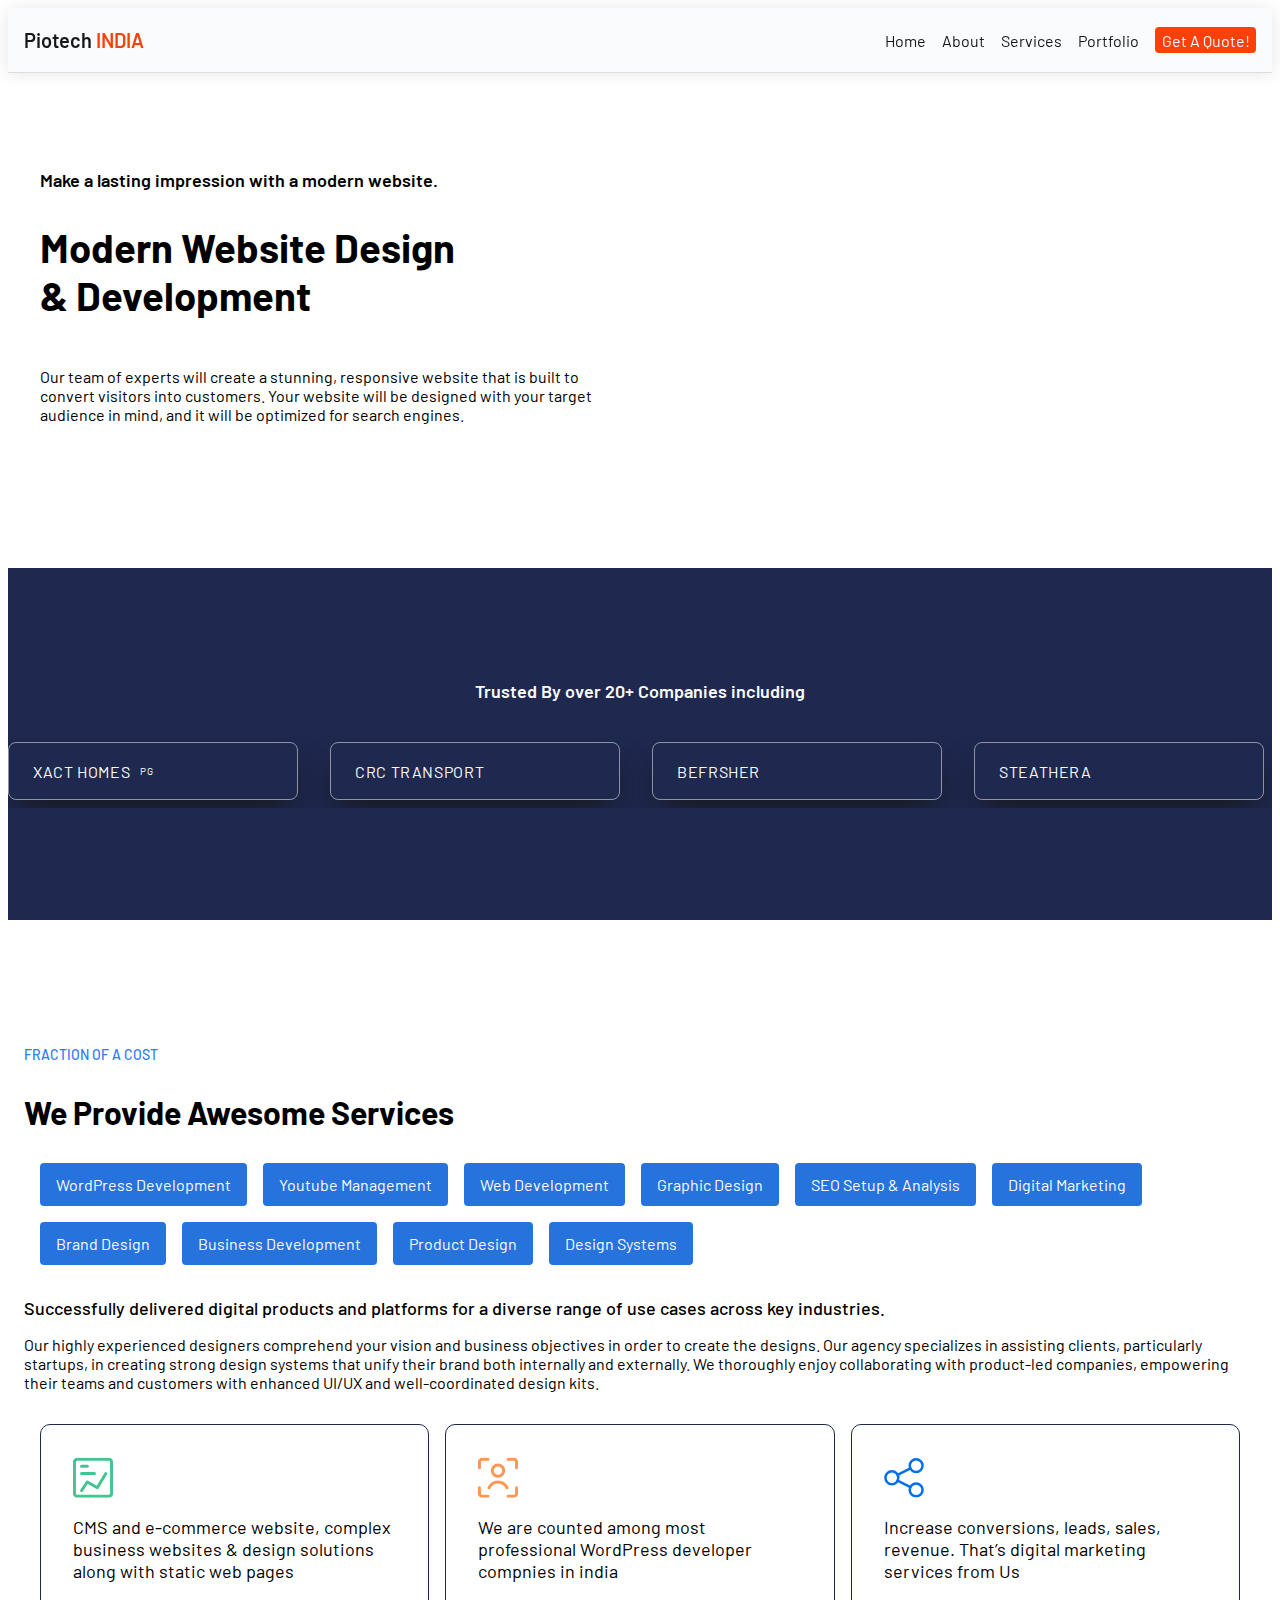
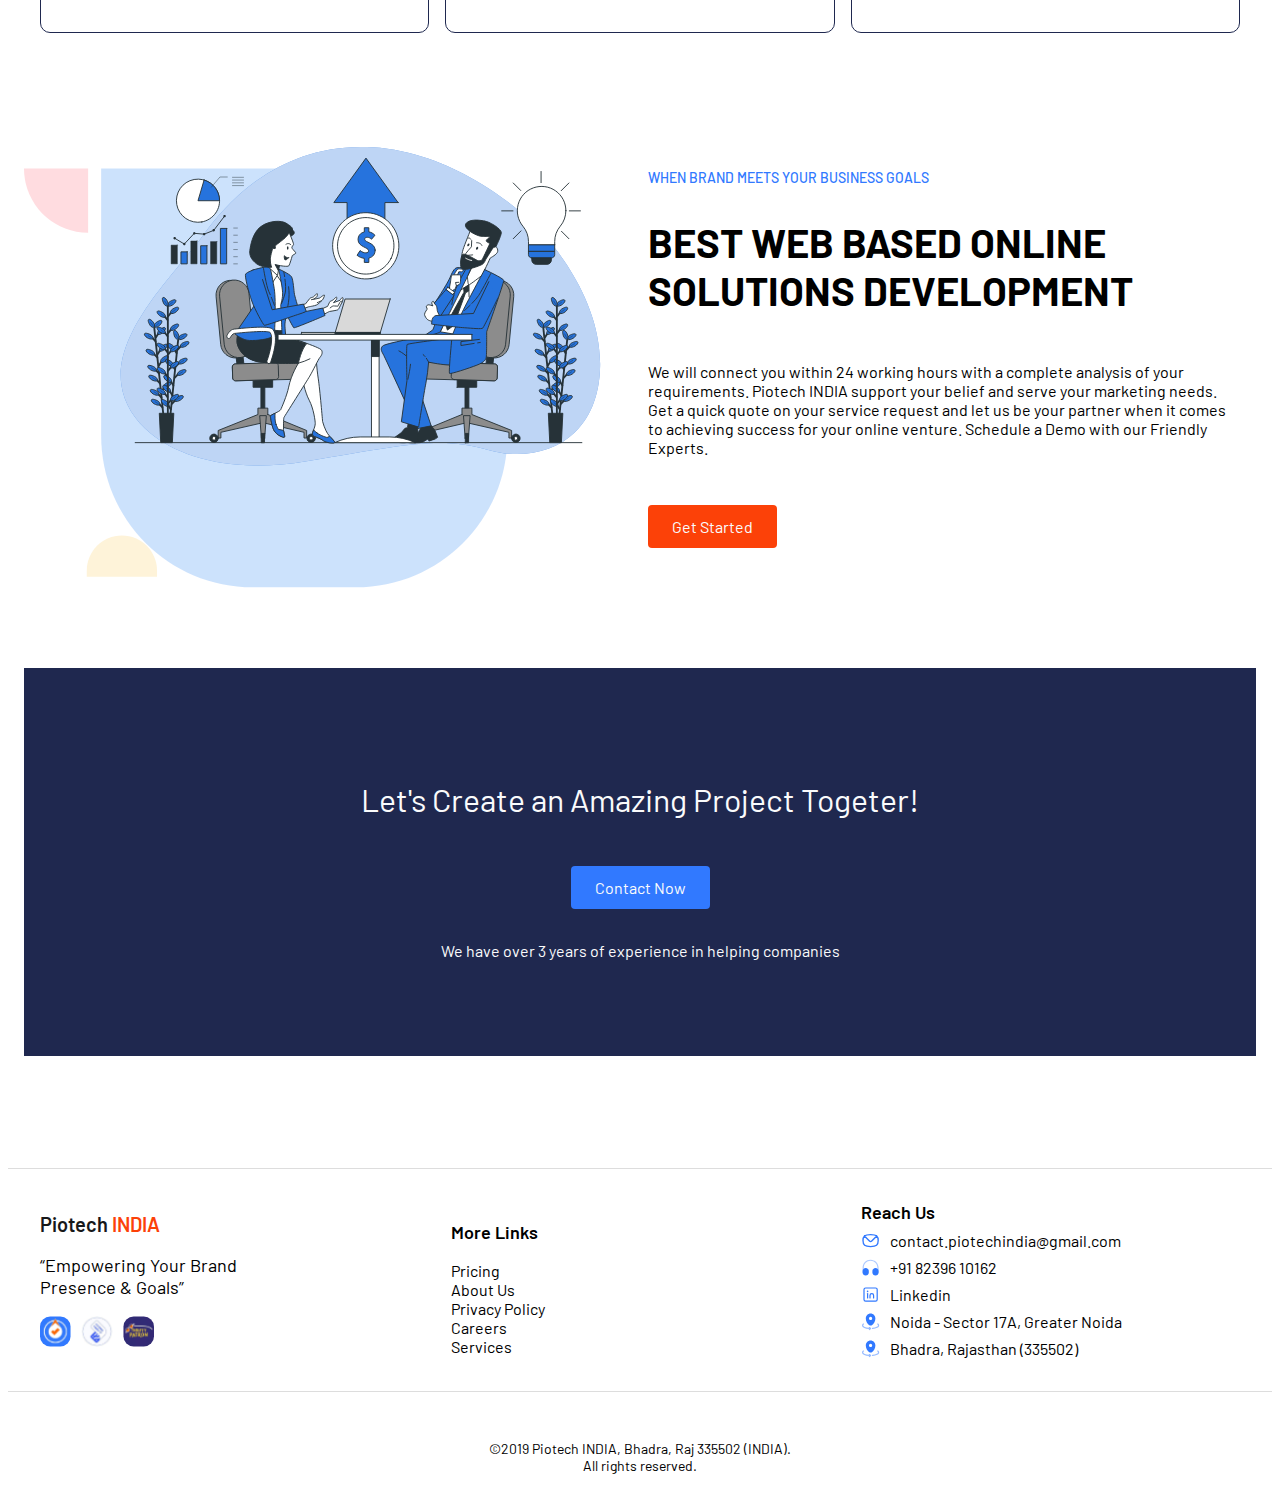
==== commit 1bf61b94: "Add files via upload" ====
--- a/index.html
+++ b/index.html
@@ -5,13 +5,16 @@
   <meta charset="UTF-8">
   <meta name="viewport" content="width=device-width, initial-scale=1.0">
   <title>Piotech INDIA</title>
-  <link rel="canonical" href="https://www.piotechindia.com"/>
+  <link rel="canonical" href="https://www.piotechindia.com" />
   <link rel="stylesheet" href="css/style.css">
   <link rel="stylesheet" href="css/style.mobile.css">
 </head>
 
 <body>
-  <main>
+  <div class="loading-container">
+    <div class="loading-spinner"></div>
+  </div>
+  <main class="content">
     <header id="navbar" class="flex-col justify-center ">
       <nav class="flex-row justify-center align-center justify-space-between">
         <a class="logo" href="index.html">Piotech <span>INDIA</span></a>
@@ -30,7 +33,7 @@
                 </ul>
               </li>
               <li><a href="#">Portfolio</a></li>
-              <li><a href="contactus.html">Contact</a></li>
+              <!-- <li><a href="contactus.html">Contact</a></li> -->
             </ul>
           </div>
           <a href="contactus.html" class="button">Get A Quote!</a>
@@ -67,7 +70,8 @@
       </div>
     </section>
     <section class="srv g-1 flex-col">
-      <p style="text-transform: uppercase;color: var(--blue-primary);font-weight: 500;" class="text-xs">fraction of a cost</p>
+      <p style="text-transform: uppercase;color: var(--blue-primary);font-weight: 500;" class="text-xs">fraction of a
+        cost</p>
       <a style="text-transform: capitalize;font-weight: 700;" class="text-lg">we provide awesome services</a>
       <div class="flex-wrap p-1 g-1">
         <a href="#" class="button">WordPress Development</a>
@@ -81,85 +85,118 @@
         <a href="#" class="button">Product Design</a>
         <a href="#" class="button">Design Systems</a>
       </div>
-      <a style="font-weight: 500;" class="text-md">Successfully delivered digital products and platforms for a diverse range of use cases across key industries.</a>
-      <a class="text-sm">Our highly experienced designers comprehend your vision and business objectives in order to create the designs.
-        Our agency specializes in assisting clients, particularly startups, in creating strong design systems that unify their brand both internally and externally.
-        We thoroughly enjoy collaborating with product-led companies, empowering their teams and customers with enhanced UI/UX and well-coordinated design kits.</a>
-        <div class="m-1 flex-wrap g-1">
-          <div class="flex-1 flex-col icon-card">
-            <svg xmlns="http://www.w3.org/2000/svg" width="40" height="41" viewBox="0 0 40 41" fill="none">
-              <g clip-path="url(#clip0_13_519)">
-              <path d="M4.28582 39.3265L35.7144 39.3265C37.2923 39.3265 38.5715 38.0474 38.5715 36.4694L38.5715 5.04082C38.5715 3.46287 37.2923 2.18368 35.7144 2.18368L4.28582 2.18368C2.70786 2.18368 1.42867 3.46287 1.42867 5.04082L1.42867 36.4694C1.42867 38.0474 2.70786 39.3265 4.28582 39.3265Z" stroke="#45C491" stroke-width="3" stroke-linecap="round" stroke-linejoin="round"/>
-              <path d="M8.57153 9.32654H14.2858" stroke="#45C491" stroke-width="3" stroke-linecap="round" stroke-linejoin="round"/>
-              <path d="M8.57153 16.4694H21.4287" stroke="#45C491" stroke-width="3" stroke-linecap="round" stroke-linejoin="round"/>
-              <path d="M32.8572 16.4694L24.2858 30.7551L14.2858 25.0408L8.57153 33.6122" stroke="#45C491" stroke-width="3" stroke-linecap="round" stroke-linejoin="round"/>
-              </g>
-              <defs>
+      <a style="font-weight: 500;" class="text-md">Successfully delivered digital products and platforms for a diverse
+        range of use cases across key industries.</a>
+      <a class="text-sm">Our highly experienced designers comprehend your vision and business objectives in order to
+        create the designs.
+        Our agency specializes in assisting clients, particularly startups, in creating strong design systems that unify
+        their brand both internally and externally.
+        We thoroughly enjoy collaborating with product-led companies, empowering their teams and customers with enhanced
+        UI/UX and well-coordinated design kits.</a>
+      <div class="m-1 flex-wrap g-1">
+        <div class="flex-1 flex-col icon-card">
+          <svg xmlns="http://www.w3.org/2000/svg" width="40" height="41" viewBox="0 0 40 41" fill="none">
+            <g clip-path="url(#clip0_13_519)">
+              <path
+                d="M4.28582 39.3265L35.7144 39.3265C37.2923 39.3265 38.5715 38.0474 38.5715 36.4694L38.5715 5.04082C38.5715 3.46287 37.2923 2.18368 35.7144 2.18368L4.28582 2.18368C2.70786 2.18368 1.42867 3.46287 1.42867 5.04082L1.42867 36.4694C1.42867 38.0474 2.70786 39.3265 4.28582 39.3265Z"
+                stroke="#45C491" stroke-width="3" stroke-linecap="round" stroke-linejoin="round" />
+              <path d="M8.57153 9.32654H14.2858" stroke="#45C491" stroke-width="3" stroke-linecap="round"
+                stroke-linejoin="round" />
+              <path d="M8.57153 16.4694H21.4287" stroke="#45C491" stroke-width="3" stroke-linecap="round"
+                stroke-linejoin="round" />
+              <path d="M32.8572 16.4694L24.2858 30.7551L14.2858 25.0408L8.57153 33.6122" stroke="#45C491"
+                stroke-width="3" stroke-linecap="round" stroke-linejoin="round" />
+            </g>
+            <defs>
               <clipPath id="clip0_13_519">
-              <rect width="40" height="40" fill="white" transform="translate(0 0.755066)"/>
+                <rect width="40" height="40" fill="white" transform="translate(0 0.755066)" />
               </clipPath>
-              </defs>
-              </svg>
-            <p class="text-md">CMS and e-commerce website, complex business websites & design solutions along with static web pages</p>
-          </div>
-          <div class="flex-1 flex-col icon-card">
-            <svg xmlns="http://www.w3.org/2000/svg" width="40" height="41" viewBox="0 0 40 41" fill="none">
-              <g clip-path="url(#clip0_13_507)">
-                <path d="M38.5714 30.7551V36.4694C38.5714 37.2271 38.2704 37.9538 37.7346 38.4897C37.1988 39.0255 36.472 39.3265 35.7143 39.3265H30" stroke="#FF9752" stroke-width="3" stroke-linecap="round" stroke-linejoin="round"/>
-                <path d="M30 2.18365H35.7143C36.472 2.18365 37.1988 2.48467 37.7346 3.02049C38.2704 3.55631 38.5714 4.28304 38.5714 5.0408V10.7551" stroke="#FF9752" stroke-width="3" stroke-linecap="round" stroke-linejoin="round"/>
-                <path d="M1.42863 10.7551V5.0408C1.42863 4.28304 1.72965 3.55631 2.26547 3.02049C2.80129 2.48467 3.52802 2.18365 4.28578 2.18365H10.0001" stroke="#FF9752" stroke-width="3" stroke-linecap="round" stroke-linejoin="round"/>
-                <path d="M10.0001 39.3265H4.28578C3.52802 39.3265 2.80129 39.0255 2.26547 38.4897C1.72965 37.9538 1.42863 37.2271 1.42863 36.4694V30.7551" stroke="#FF9752" stroke-width="3" stroke-linecap="round" stroke-linejoin="round"/>
-                <path d="M20 19.3265C23.1559 19.3265 25.7143 16.7681 25.7143 13.6122C25.7143 10.4563 23.1559 7.89795 20 7.89795C16.8441 7.89795 14.2858 10.4563 14.2858 13.6122C14.2858 16.7681 16.8441 19.3265 20 19.3265Z" stroke="#FF9752" stroke-width="3" stroke-linecap="round" stroke-linejoin="round"/>
-                <path d="M29.0287 30.7551C28.2162 29.0489 26.9368 27.6078 25.3389 26.5989C23.741 25.59 21.8899 25.0545 20.0001 25.0545C18.1103 25.0545 16.2592 25.59 14.6613 26.5989C13.0634 27.6078 11.784 29.0489 10.9715 30.7551" stroke="#FF9752" stroke-width="3" stroke-linecap="round" stroke-linejoin="round"/>
-              </g>
-              <defs>
-                <clipPath id="clip0_13_507">
-                  <rect width="40" height="40" fill="white" transform="translate(0 0.755066)"/>
-                </clipPath>
-              </defs>
-            </svg>
-            <p class="text-md">We are counted among most professional WordPress developer compnies in india
-            </p>
-          </div>
-          <div class="flex-1 flex-col icon-card">
-            <svg xmlns="http://www.w3.org/2000/svg" width="40" height="41" viewBox="0 0 40 41" fill="none">
-              <g clip-path="url(#clip0_13_528)">
-                <path d="M7.85715 27.1837C11.4075 27.1837 14.2857 24.3055 14.2857 20.7551C14.2857 17.2047 11.4075 14.3265 7.85715 14.3265C4.30674 14.3265 1.42857 17.2047 1.42857 20.7551C1.42857 24.3055 4.30674 27.1837 7.85715 27.1837Z" stroke="#0070F0" stroke-width="2.5" stroke-linecap="round" stroke-linejoin="round"/>
-                <path d="M32.1429 39.3265C35.6933 39.3265 38.5714 36.4483 38.5714 32.8979C38.5714 29.3475 35.6933 26.4694 32.1429 26.4694C28.5925 26.4694 25.7143 29.3475 25.7143 32.8979C25.7143 36.4483 28.5925 39.3265 32.1429 39.3265Z" stroke="#0070F0" stroke-width="2.5" stroke-linecap="round" stroke-linejoin="round"/>
-                <path d="M32.1429 15.0408C35.6933 15.0408 38.5714 12.1626 38.5714 8.61223C38.5714 5.06182 35.6933 2.18365 32.1429 2.18365C28.5925 2.18365 25.7143 5.06182 25.7143 8.61223C25.7143 12.1626 28.5925 15.0408 32.1429 15.0408Z" stroke="#0070F0" stroke-width="2.5" stroke-linecap="round" stroke-linejoin="round"/>
-                <path d="M13.6 17.8979L26.4 11.4694" stroke="#0070F0" stroke-width="2.5" stroke-linecap="round" stroke-linejoin="round"/>
-                <path d="M13.6 23.6122L26.4 30.0408" stroke="#0070F0" stroke-width="2.5" stroke-linecap="round" stroke-linejoin="round"/>
-              </g>
-              <defs>
-                <clipPath id="clip0_13_528">
-                  <rect width="40" height="40" fill="white" transform="translate(0 0.755066)"/>
-                </clipPath>
-              </defs>
-            </svg>
-            <p class="text-md">Increase conversions, leads, sales, revenue. That’s digital marketing services from Us
-            </p>
-          </div>
+            </defs>
+          </svg>
+          <p class="text-md">CMS and e-commerce website, complex business websites & design solutions along with static
+            web pages</p>
         </div>
+        <div class="flex-1 flex-col icon-card">
+          <svg xmlns="http://www.w3.org/2000/svg" width="40" height="41" viewBox="0 0 40 41" fill="none">
+            <g clip-path="url(#clip0_13_507)">
+              <path
+                d="M38.5714 30.7551V36.4694C38.5714 37.2271 38.2704 37.9538 37.7346 38.4897C37.1988 39.0255 36.472 39.3265 35.7143 39.3265H30"
+                stroke="#FF9752" stroke-width="3" stroke-linecap="round" stroke-linejoin="round" />
+              <path
+                d="M30 2.18365H35.7143C36.472 2.18365 37.1988 2.48467 37.7346 3.02049C38.2704 3.55631 38.5714 4.28304 38.5714 5.0408V10.7551"
+                stroke="#FF9752" stroke-width="3" stroke-linecap="round" stroke-linejoin="round" />
+              <path
+                d="M1.42863 10.7551V5.0408C1.42863 4.28304 1.72965 3.55631 2.26547 3.02049C2.80129 2.48467 3.52802 2.18365 4.28578 2.18365H10.0001"
+                stroke="#FF9752" stroke-width="3" stroke-linecap="round" stroke-linejoin="round" />
+              <path
+                d="M10.0001 39.3265H4.28578C3.52802 39.3265 2.80129 39.0255 2.26547 38.4897C1.72965 37.9538 1.42863 37.2271 1.42863 36.4694V30.7551"
+                stroke="#FF9752" stroke-width="3" stroke-linecap="round" stroke-linejoin="round" />
+              <path
+                d="M20 19.3265C23.1559 19.3265 25.7143 16.7681 25.7143 13.6122C25.7143 10.4563 23.1559 7.89795 20 7.89795C16.8441 7.89795 14.2858 10.4563 14.2858 13.6122C14.2858 16.7681 16.8441 19.3265 20 19.3265Z"
+                stroke="#FF9752" stroke-width="3" stroke-linecap="round" stroke-linejoin="round" />
+              <path
+                d="M29.0287 30.7551C28.2162 29.0489 26.9368 27.6078 25.3389 26.5989C23.741 25.59 21.8899 25.0545 20.0001 25.0545C18.1103 25.0545 16.2592 25.59 14.6613 26.5989C13.0634 27.6078 11.784 29.0489 10.9715 30.7551"
+                stroke="#FF9752" stroke-width="3" stroke-linecap="round" stroke-linejoin="round" />
+            </g>
+            <defs>
+              <clipPath id="clip0_13_507">
+                <rect width="40" height="40" fill="white" transform="translate(0 0.755066)" />
+              </clipPath>
+            </defs>
+          </svg>
+          <p class="text-md">We are counted among most professional WordPress developer compnies in india
+          </p>
+        </div>
+        <div class="flex-1 flex-col icon-card">
+          <svg xmlns="http://www.w3.org/2000/svg" width="40" height="41" viewBox="0 0 40 41" fill="none">
+            <g clip-path="url(#clip0_13_528)">
+              <path
+                d="M7.85715 27.1837C11.4075 27.1837 14.2857 24.3055 14.2857 20.7551C14.2857 17.2047 11.4075 14.3265 7.85715 14.3265C4.30674 14.3265 1.42857 17.2047 1.42857 20.7551C1.42857 24.3055 4.30674 27.1837 7.85715 27.1837Z"
+                stroke="#0070F0" stroke-width="2.5" stroke-linecap="round" stroke-linejoin="round" />
+              <path
+                d="M32.1429 39.3265C35.6933 39.3265 38.5714 36.4483 38.5714 32.8979C38.5714 29.3475 35.6933 26.4694 32.1429 26.4694C28.5925 26.4694 25.7143 29.3475 25.7143 32.8979C25.7143 36.4483 28.5925 39.3265 32.1429 39.3265Z"
+                stroke="#0070F0" stroke-width="2.5" stroke-linecap="round" stroke-linejoin="round" />
+              <path
+                d="M32.1429 15.0408C35.6933 15.0408 38.5714 12.1626 38.5714 8.61223C38.5714 5.06182 35.6933 2.18365 32.1429 2.18365C28.5925 2.18365 25.7143 5.06182 25.7143 8.61223C25.7143 12.1626 28.5925 15.0408 32.1429 15.0408Z"
+                stroke="#0070F0" stroke-width="2.5" stroke-linecap="round" stroke-linejoin="round" />
+              <path d="M13.6 17.8979L26.4 11.4694" stroke="#0070F0" stroke-width="2.5" stroke-linecap="round"
+                stroke-linejoin="round" />
+              <path d="M13.6 23.6122L26.4 30.0408" stroke="#0070F0" stroke-width="2.5" stroke-linecap="round"
+                stroke-linejoin="round" />
+            </g>
+            <defs>
+              <clipPath id="clip0_13_528">
+                <rect width="40" height="40" fill="white" transform="translate(0 0.755066)" />
+              </clipPath>
+            </defs>
+          </svg>
+          <p class="text-md">Increase conversions, leads, sales, revenue. That’s digital marketing services from Us
+          </p>
+        </div>
+      </div>
     </section>
     <section class="flex-row-m justify-center align-center flex-reverse-col-m ">
       <div class="col flex-row justify-center">
         <img src="images/discuss.svg" alt="">
       </div>
       <div class="col flex-col m-1">
-        <a class="text-xs" style="font-weight: 500;text-transform: uppercase;color: var(--blue-primary);">when brand meets your business goals</a>
+        <a class="text-xs" style="font-weight: 500;text-transform: uppercase;color: var(--blue-primary);">when brand
+          meets your business goals</a>
         <a style="font-size: 2.5rem;font-weight: 700;">BEST WEB BASED ONLINE <br> SOLUTIONS DEVELOPMENT
         </a>
-        <p>We will connect you within 24 working hours with a complete analysis of your requirements. Piotech INDIA support your belief and serve your marketing needs. Get a quick quote on your service request and let us be your partner when it comes to achieving success for your online venture.
+        <p>We will connect you within 24 working hours with a complete analysis of your requirements. Piotech INDIA
+          support your belief and serve your marketing needs. Get a quick quote on your service request and let us be
+          your partner when it comes to achieving success for your online venture.
           Schedule a Demo with our Friendly Experts.</p>
-          <a href="#" style="text-align: center;width:fit-content;padding: .75rem 1.5rem;" class="button">Get Started</a>
+        <a href="#" style="text-align: center;width:fit-content;padding: .75rem 1.5rem;" class="button">Get Started</a>
       </div>
     </section>
     <section>
-        <div class="full-w-card flex-col g-1">
-          <p class="text-lg">Let's Create an Amazing Project Togeter!</p>
-          <a href="#" class="button">Contact Now</a>
-          <p class="text-sm">We have over 3 years of experience in helping companies</p>
-        </div>
+      <div class="full-w-card flex-col g-1">
+        <p class="text-lg">Let's Create an Amazing Project Togeter!</p>
+        <a href="contactus.html" class="button">Contact Now</a>
+        <p class="text-sm">We have over 3 years of experience in helping companies</p>
+      </div>
     </section>
     <section>
       <!--
@@ -173,30 +210,89 @@
         <img src="images/products-of-piotechindia.svg" alt="products of piotech india">
       </div>
       <div class="ft-col">
-          <p style="font-weight: 600;" class="text-md">More Links</p>
-          <li class="menu-item">Pricing</li>
-          <li class="menu-item">About Us</li>
-          <li class="menu-item">Contact Us</li>
-          <li class="menu-item">Careers</li>
-          <li class="menu-item">Services</li>
+        <p style="font-weight: 600;" class="text-md">More Links</p>
+        <li class="menu-item"><a href="pricing.html">Pricing</a></li>
+        <li class="menu-item"><a href="about.html">About Us</a></li>
+        <li class="menu-item"><a href="policy.html">Privacy Policy</a></li>
+        <li class="menu-item">Careers</li>
+        <li class="menu-item">Services</li>
       </div>
       <div class="ft-col">
-          <a style="font-weight: 600;" class="text-md">Reach Us</a>
-          <li class="menu-item"><img src="images/envelope.png" alt="">Support - email</li>
-          <li class="menu-item"><img src="images/phone-call.png" alt="">+91 82396 10162</li>
-          <li class="menu-item"><img src="images/linkedin.png" alt="">piotechindia</li>
-          <li class="menu-item"><img src="images/map.png" alt="">Noida - Sector 17A, Greater Noida</li>
-          <li class="menu-item"><img src="images/map.png" alt="">Bhadra, Rajasthan (335502)</li>
+        <a style="font-weight: 600;" class="text-md">Reach Us</a>
+        <li class="menu-item"><svg width="1.2rem" height="1.2rem" viewBox="0 0 24 24" fill="none"
+            xmlns="http://www.w3.org/2000/svg">
+            <g id="SVGRepo_bgCarrier" stroke-width="0"></g>
+            <g id="SVGRepo_tracerCarrier" stroke-linecap="round" stroke-linejoin="round"></g>
+            <g id="SVGRepo_iconCarrier">
+              <path
+                d="M19.7055 6.29452C18.2618 4.99044 15.8298 4.5 12 4.5C8.1702 4.5 5.73816 4.99044 4.29452 6.29452M19.7055 6.29452C21.0003 7.46413 21.5 9.28823 21.5 12C21.5 17.7353 19.2647 19.5 12 19.5C4.73529 19.5 2.5 17.7353 2.5 12C2.5 9.28823 2.99972 7.46413 4.29452 6.29452M19.7055 6.29452L13.4142 12.5858C12.6331 13.3668 11.3668 13.3668 10.5858 12.5858L4.29452 6.29452"
+                stroke="#3179FF" stroke-width="1.7" stroke-linecap="round" stroke-linejoin="round"></path>
+            </g>
+          </svg>contact.piotechindia@gmail.com</li>
+        <li class="menu-item"><svg width="1.2rem" height="1.2rem" viewBox="0 0 24 24" fill="none"
+            xmlns="http://www.w3.org/2000/svg">
+            <g id="SVGRepo_bgCarrier" stroke-width="0"></g>
+            <g id="SVGRepo_tracerCarrier" stroke-linecap="round" stroke-linejoin="round"></g>
+            <g id="SVGRepo_iconCarrier">
+              <path opacity="0.4"
+                d="M2.74982 18.65C2.33982 18.65 1.99982 18.31 1.99982 17.9V12.2C1.94982 9.49005 2.95982 6.93005 4.83982 5.01005C6.71982 3.10005 9.23982 2.05005 11.9498 2.05005C17.4898 2.05005 21.9998 6.56005 21.9998 12.1V17.8C21.9998 18.21 21.6598 18.55 21.2498 18.55C20.8398 18.55 20.4998 18.21 20.4998 17.8V12.1C20.4998 7.39005 16.6698 3.55005 11.9498 3.55005C9.63982 3.55005 7.49982 4.44005 5.90982 6.06005C4.30982 7.69005 3.45982 9.86005 3.49982 12.18V17.89C3.49982 18.31 3.16982 18.65 2.74982 18.65Z"
+                fill="#3179FF"></path>
+              <path
+                d="M5.94 12.45H5.81C3.71 12.45 2 14.16 2 16.26V18.14C2 20.24 3.71 21.95 5.81 21.95H5.94C8.04 21.95 9.75 20.24 9.75 18.14V16.26C9.75 14.16 8.04 12.45 5.94 12.45Z"
+                fill="#3179FF"></path>
+              <path
+                d="M18.19 12.45H18.06C15.96 12.45 14.25 14.16 14.25 16.26V18.14C14.25 20.24 15.96 21.95 18.06 21.95H18.19C20.29 21.95 22 20.24 22 18.14V16.26C22 14.16 20.29 12.45 18.19 12.45Z"
+                fill="#3179FF"></path>
+            </g>
+          </svg>+91 82396 10162</li>
+        <li class="menu-item"><svg width="1.2rem" height="1.2rem" viewBox="0 0 192 192"
+            xmlns="http://www.w3.org/2000/svg" fill="none">
+            <g id="SVGRepo_bgCarrier" stroke-width="0"></g>
+            <g id="SVGRepo_tracerCarrier" stroke-linecap="round" stroke-linejoin="round"></g>
+            <g id="SVGRepo_iconCarrier">
+              <rect width="132" height="132" x="30" y="30" stroke="#3179FF" stroke-width="12" rx="16"></rect>
+              <path stroke="#3179FF" stroke-linecap="round" stroke-linejoin="round" stroke-width="12" d="M66 86v44">
+              </path>
+              <circle cx="66" cy="64" r="8" fill="#3179FF"></circle>
+              <path stroke="#3179FF" stroke-linecap="round" stroke-width="12"
+                d="M126 130v-26c0-9.941-8.059-18-18-18v0c-9.941 0-18 8.059-18 18v26"></path>
+            </g>
+          </svg>Linkedin</li>
+        <li class="menu-item"><svg width="1.2rem" height="1.2rem" viewBox="0 0 24 24" fill="none"
+            xmlns="http://www.w3.org/2000/svg">
+            <g id="SVGRepo_bgCarrier" stroke-width="0"></g>
+            <g id="SVGRepo_tracerCarrier" stroke-linecap="round" stroke-linejoin="round"></g>
+            <g id="SVGRepo_iconCarrier">
+              <path fill-rule="evenodd" clip-rule="evenodd"
+                d="M6 8.10747C6 4.73441 8.68629 2 12 2C15.3137 2 18 4.73441 18 8.10747C18 11.4541 16.085 15.3593 13.0972 16.7558C12.4007 17.0814 11.5993 17.0814 10.9028 16.7558C7.91499 15.3593 6 11.4541 6 8.10747ZM12 10C13.1046 10 14 9.10457 14 8C14 6.89543 13.1046 6 12 6C10.8954 6 10 6.89543 10 8C10 9.10457 10.8954 10 12 10Z"
+                fill="#3179FF"></path>
+              <path opacity="0.5" fill-rule="evenodd" clip-rule="evenodd"
+                d="M3.62731 14.5343C3.88455 14.8589 3.82989 15.3306 3.50523 15.5879C2.93157 16.0424 2.75 16.443 2.75 16.75C2.75 16.993 2.86028 17.2881 3.19064 17.6296C3.52438 17.9747 4.04582 18.3252 4.75556 18.6471C6.00981 19.2159 7.74351 19.6466 9.75 19.8343V19.375C9.75 19.0807 9.9221 18.8137 10.1901 18.6921C10.4581 18.5705 10.7724 18.6168 10.9939 18.8106L12.4939 20.1231C12.6566 20.2655 12.75 20.4713 12.75 20.6875C12.75 20.9038 12.6566 21.1095 12.4939 21.252L10.9939 22.5645C10.7724 22.7582 10.4581 22.8046 10.1901 22.683C9.9221 22.5614 9.75 22.2943 9.75 22V21.3404C7.56512 21.1487 5.60927 20.6814 4.13599 20.0132C3.32214 19.644 2.62069 19.198 2.11244 18.6725C1.60081 18.1435 1.25 17.494 1.25 16.75C1.25 15.7998 1.81667 15.012 2.5737 14.4122C2.89836 14.1549 3.37008 14.2096 3.62731 14.5343ZM20.3727 14.5343C20.6299 14.2096 21.1016 14.1549 21.4263 14.4122C22.1833 15.012 22.75 15.7998 22.75 16.75C22.75 18.1281 21.5819 19.1606 20.2034 19.8514C18.7617 20.5738 16.791 21.0851 14.5756 21.3097C14.1635 21.3514 13.7956 21.0512 13.7538 20.6391C13.7121 20.227 14.0123 19.8591 14.4244 19.8173C16.522 19.6047 18.3014 19.1267 19.5314 18.5103C20.8246 17.8623 21.25 17.2067 21.25 16.75C21.25 16.443 21.0684 16.0424 20.4948 15.5879C20.1701 15.3306 20.1155 14.8589 20.3727 14.5343Z"
+                fill="#3179FF"></path>
+            </g>
+          </svg>Noida - Sector 17A, Greater Noida</li>
+        <li class="menu-item"><svg width="1.2rem" height="1.2rem" viewBox="0 0 24 24" fill="none"
+            xmlns="http://www.w3.org/2000/svg">
+            <g id="SVGRepo_bgCarrier" stroke-width="0"></g>
+            <g id="SVGRepo_tracerCarrier" stroke-linecap="round" stroke-linejoin="round"></g>
+            <g id="SVGRepo_iconCarrier">
+              <path fill-rule="evenodd" clip-rule="evenodd"
+                d="M6 8.10747C6 4.73441 8.68629 2 12 2C15.3137 2 18 4.73441 18 8.10747C18 11.4541 16.085 15.3593 13.0972 16.7558C12.4007 17.0814 11.5993 17.0814 10.9028 16.7558C7.91499 15.3593 6 11.4541 6 8.10747ZM12 10C13.1046 10 14 9.10457 14 8C14 6.89543 13.1046 6 12 6C10.8954 6 10 6.89543 10 8C10 9.10457 10.8954 10 12 10Z"
+                fill="#3179FF"></path>
+              <path opacity="0.5" fill-rule="evenodd" clip-rule="evenodd"
+                d="M3.62731 14.5343C3.88455 14.8589 3.82989 15.3306 3.50523 15.5879C2.93157 16.0424 2.75 16.443 2.75 16.75C2.75 16.993 2.86028 17.2881 3.19064 17.6296C3.52438 17.9747 4.04582 18.3252 4.75556 18.6471C6.00981 19.2159 7.74351 19.6466 9.75 19.8343V19.375C9.75 19.0807 9.9221 18.8137 10.1901 18.6921C10.4581 18.5705 10.7724 18.6168 10.9939 18.8106L12.4939 20.1231C12.6566 20.2655 12.75 20.4713 12.75 20.6875C12.75 20.9038 12.6566 21.1095 12.4939 21.252L10.9939 22.5645C10.7724 22.7582 10.4581 22.8046 10.1901 22.683C9.9221 22.5614 9.75 22.2943 9.75 22V21.3404C7.56512 21.1487 5.60927 20.6814 4.13599 20.0132C3.32214 19.644 2.62069 19.198 2.11244 18.6725C1.60081 18.1435 1.25 17.494 1.25 16.75C1.25 15.7998 1.81667 15.012 2.5737 14.4122C2.89836 14.1549 3.37008 14.2096 3.62731 14.5343ZM20.3727 14.5343C20.6299 14.2096 21.1016 14.1549 21.4263 14.4122C22.1833 15.012 22.75 15.7998 22.75 16.75C22.75 18.1281 21.5819 19.1606 20.2034 19.8514C18.7617 20.5738 16.791 21.0851 14.5756 21.3097C14.1635 21.3514 13.7956 21.0512 13.7538 20.6391C13.7121 20.227 14.0123 19.8591 14.4244 19.8173C16.522 19.6047 18.3014 19.1267 19.5314 18.5103C20.8246 17.8623 21.25 17.2067 21.25 16.75C21.25 16.443 21.0684 16.0424 20.4948 15.5879C20.1701 15.3306 20.1155 14.8589 20.3727 14.5343Z"
+                fill="#3179FF"></path>
+            </g>
+          </svg>Bhadra, Rajasthan (335502)</li>
       </div>
     </footer>
-    <div class="text-center text-xs">©2019 Piotech INDIA, Bhadra, Raj 335502 (INDIA). <br>All rights reserved.</div>
+    <div style="margin: 0 auto 2rem;" class="text-center text-xs">©2019 Piotech INDIA, Bhadra, Raj 335502 (INDIA).
+      <br>All rights reserved.
+    </div>
   </main>
-  <center>
-    <div class="loading-spinner"></div>
-  </center>
   <script src="js/script.js"></script>
 
-<!-- url bar modified with .html remove-->
+  <!-- url bar modified with .html remove-->
   <!-- <script type="text/javascript">
     items.forEach((item) => item.addEventListener("click", toggleAccordion));
 
--- a/css/style.css
+++ b/css/style.css
@@ -540,7 +540,7 @@
 .icon-card{
   border: .1rem solid var(--text-black);
   border-radius: var(--radius-l);
-  max-width: 25%;
+  width: 25%;
   padding: 2rem;
 }
 
@@ -578,12 +578,15 @@
 	&:first-child { margin-left: 0; }
 	&:last-child { margin-right: 0;gap: .5rem; }
 }
+footer .ft-col li a{
+  text-decoration: none;
+  color: currentColor;
+}
+
 footer .ft-col:first-child img{
-  width: 25%;
-}
-footer .ft-col:last-child img{
-  width: 1.1rem;
-}
+  width: 30%;
+}
+
 
 .ab-card{
   border: .2rem solid var(--text-black);
@@ -756,4 +759,60 @@
   padding: 1.5rem;
   border-radius: var(--radius-l);
   border: .1rem solid var(--text-black);
+}
+
+.loading-container {
+  position: fixed;
+  top: 0;
+  left: 0;
+  width: 100%;
+  height: 100%;
+  background: rgba(255, 255, 255, 0.8);
+  display: flex;
+  justify-content: center;
+  align-items: center;
+  z-index: 9999;
+}
+
+.quote{
+  &::before{
+    content: '"';
+  }
+  &::after{
+    content: '"';
+  }
+}
+
+.pricing-container {
+  display: flex;
+  justify-content: space-around;
+  margin: 20px;
+}
+
+.plan {
+  border: 1px solid #ccc;
+  padding: 20px;
+  text-align: center;
+  width: 200px;
+}
+
+.plan h2 {
+  font-size: 20px;
+}
+
+.plan p {
+  font-size: 16px;
+  color: #888;
+}
+
+.plan ul {
+  list-style-type: none;
+  display: flex;
+  flex-direction: column;
+  align-items: center;
+  padding: 0;
+}
+
+.plan li {
+  margin-bottom: 5px;
 }--- a/css/style.mobile.css
+++ b/css/style.mobile.css
@@ -73,7 +73,7 @@
   }
 
   .icon-card {
-    max-width: 100%;
+    width: 100%;
   }
 
   footer {
@@ -145,7 +145,7 @@
   }
 
   .icon-card {
-    max-width: 100%;
+    width: 100%;
   }
 }
 
@@ -222,4 +222,24 @@
     /* text-decoration: none; */
   }
 }
+}
+
+/* Media query for tablet-sized screens (768px) */
+@media (max-width: 768px) {
+  .pricing-container {
+      flex-direction: column;
+      align-items: center;
+  }
+
+  .plan {
+      width: 80%;
+      margin: 10px 0;
+  }
+}
+
+/* Media query for mobile-sized screens (480px) */
+@media (max-width: 480px) {
+  .plan {
+      width: 100%;
+  }
 }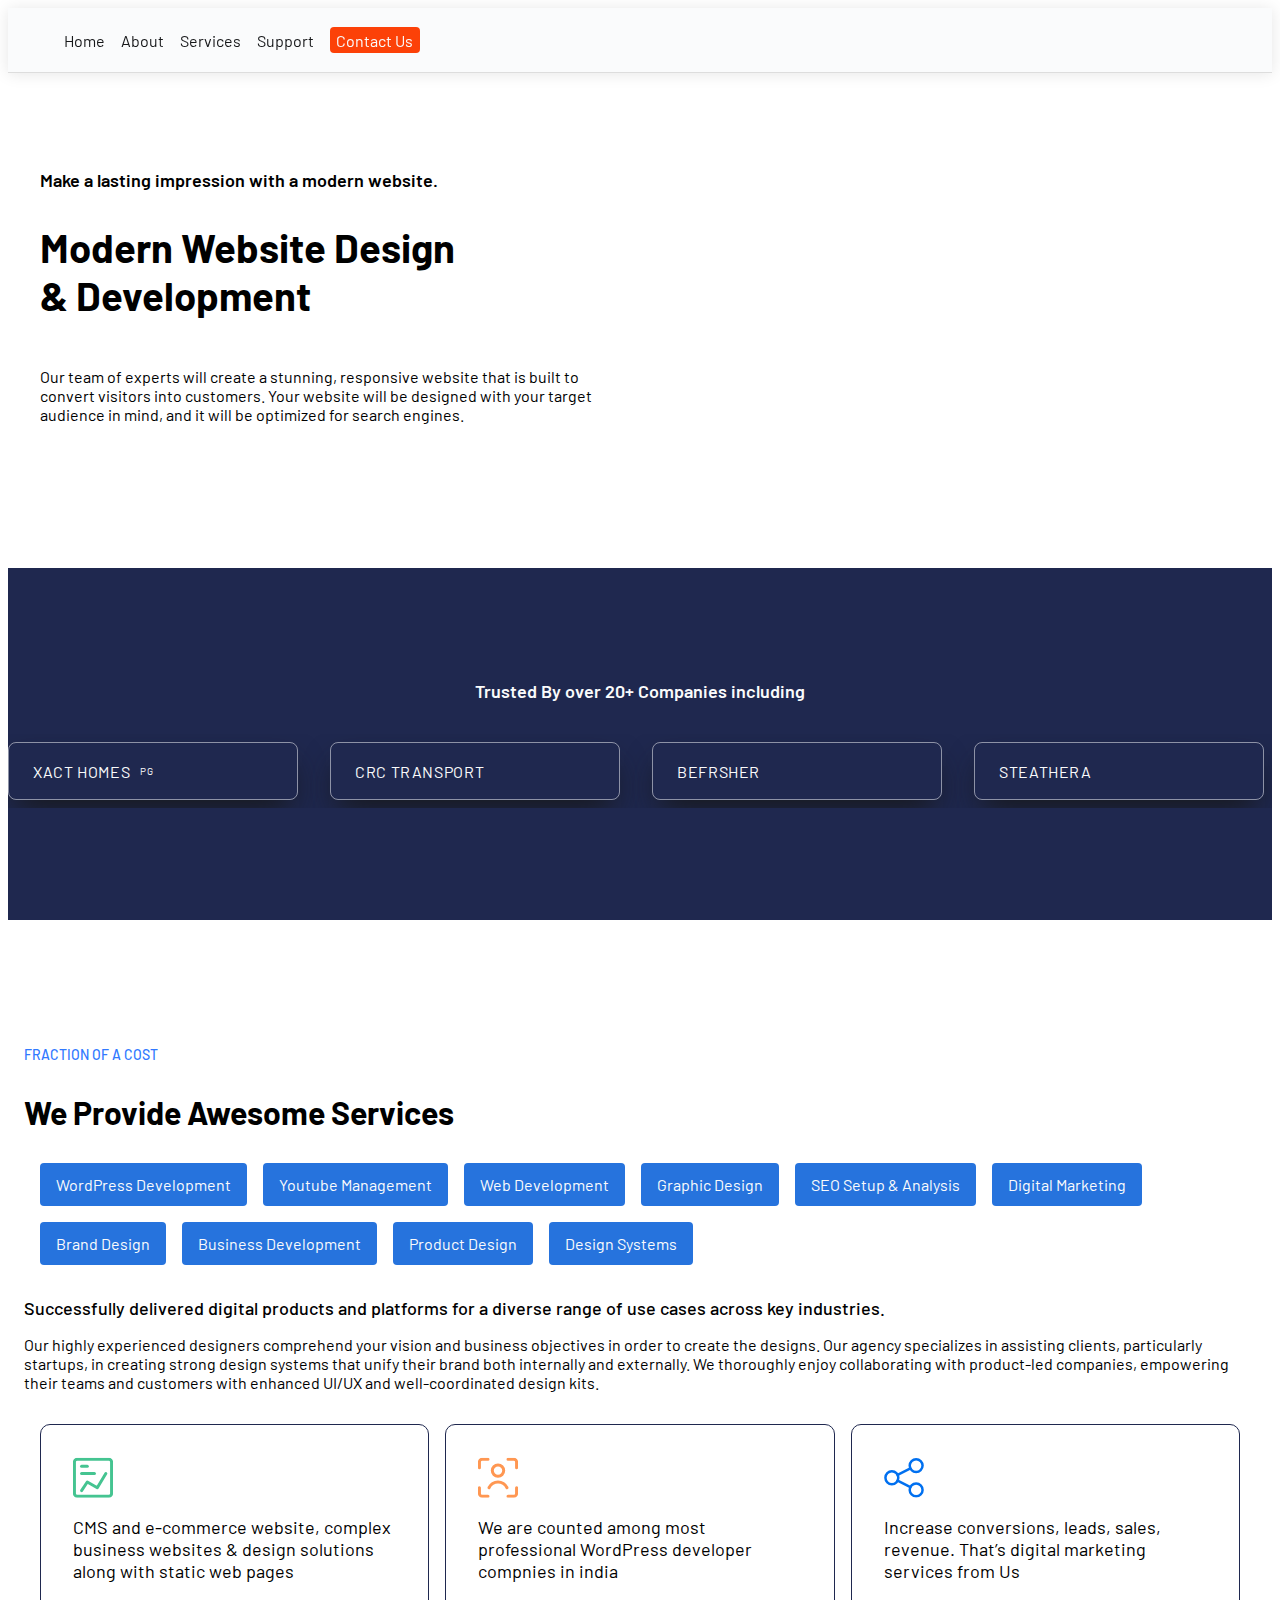
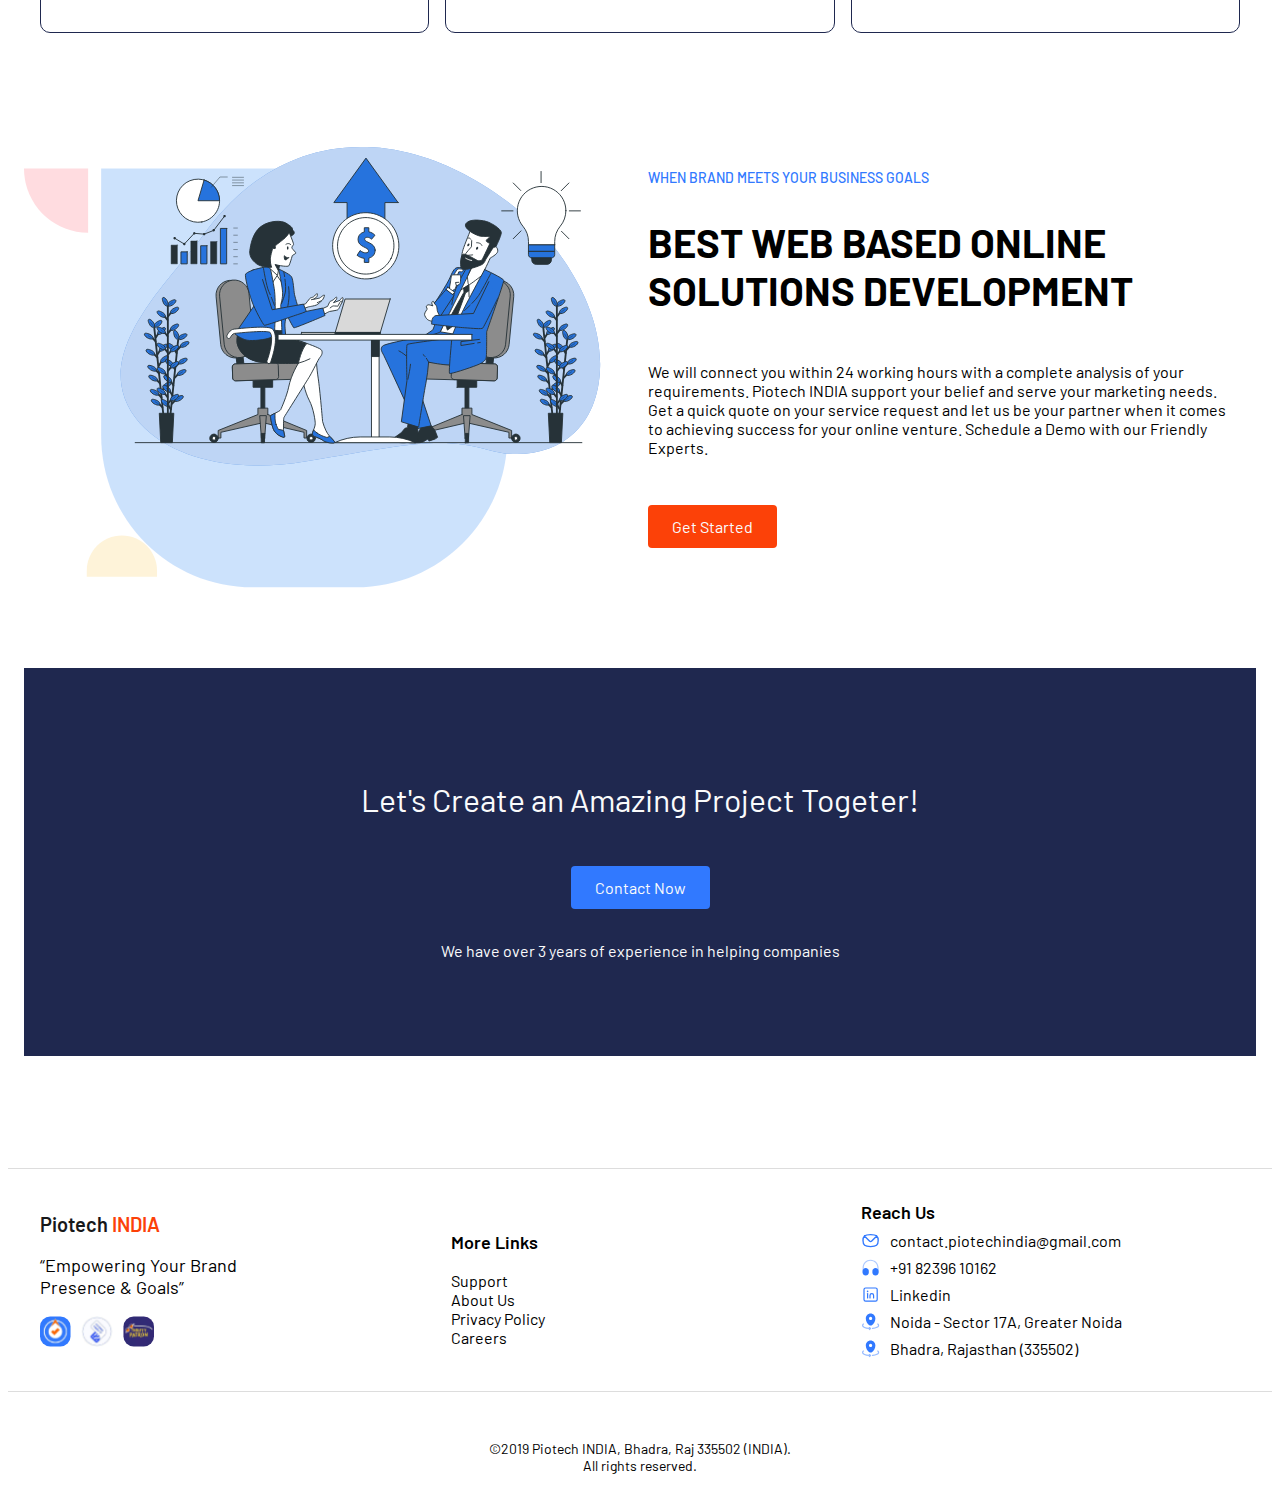
==== commit 62b01c7b: "bugs & performance improvements" ====
--- a/index.html
+++ b/index.html
@@ -8,6 +8,56 @@
   <link rel="canonical" href="https://www.piotechindia.com" />
   <link rel="stylesheet" href="css/style.css">
   <link rel="stylesheet" href="css/style.mobile.css">
+  <link rel="icon" href="images/icons/favicon.ico" type="image/x-icon">
+  <meta name="description" content="Piotech INDIA is a leading provider of web development, web design, graphic design, software development, WordPress design, development, installation, maintenance, and digital marketing services. We help businesses of all sizes achieve their online goals"/>
+        <meta name="keywords" content="web development, web design, graphic design, software development, WordPress development, installation, maintenance, digital marketing, custom web development, Piotech INDIA" />
+        <meta name="twitter:card" content="summary" />
+        <meta name="twitter:title" content="Piotech INDIA - Professional Web Development & Digital Marketing Services" />
+        <meta name="twitter:description" content="Piotech INDIA is a leading provider of web development, web design, graphic design, software development, WordPress design, development, installation, maintenance, and digital marketing services. We help businesses of all sizes achieve their online goals." />
+        <meta name="twitter:username" content="@piotechindia" />
+        <meta property="og:type" content="website" />
+        <meta property="og:title" content="Piotech INDIA - Professional Web Development & Digital Marketing Services" />
+        <meta property="og:description" content="Piotech INDIA is a leading provider of web development, web design, graphic design, software development, WordPress design, development, installation, maintenance, and digital marketing services. We help businesses of all sizes achieve their online goals." />
+        <meta property="og:url" content="www.piotechindia.com" />
+  <script type="application/ld+json">
+    {
+      "@context": "https://schema.org",
+      "@type": "ProfessionalService",
+      "name": "Piotech INDIA",
+      "image": "",
+      "@id": "https://www.piotechindia.com/",
+      "url": "https://www.piotechindia.com/",
+      "telephone": "+918239610162",
+      "address": {
+        "@type": "PostalAddress",
+        "streetAddress": "",
+        "addressLocality": "",
+        "postalCode": "",
+        "addressCountry": "IN"
+      },
+      "openingHoursSpecification": {
+        "@type": "OpeningHoursSpecification",
+        "dayOfWeek": [
+          "Monday",
+          "Tuesday",
+          "Wednesday",
+          "Thursday",
+          "Friday",
+          "Saturday",
+          "Sunday"
+        ],
+        "opens": "00:00",
+        "closes": "23:59"
+      },
+      "sameAs": [
+        "https://www.facebook.com/PiotechIndia/",
+        "https://in.linkedin.com/company/piotechindia",
+        "https://github.com/piotechindia",
+        "https://www.piotechindia.com/"
+      ]
+    }
+  </script>
+
 </head>
 
 <body>
@@ -17,7 +67,7 @@
   <main class="content">
     <header id="navbar" class="flex-col justify-center ">
       <nav class="flex-row justify-center align-center justify-space-between">
-        <a class="logo" href="index.html">Piotech <span>INDIA</span></a>
+        
         <div class="flex-reverse-m align-center">
           <div class="menu">
             <button class="menu-button">&#9776;</button>
@@ -32,11 +82,11 @@
                   <li><a href="#">Digital Marketing</a></li>
                 </ul>
               </li>
-              <li><a href="#">Portfolio</a></li>
+              <li><a href="support.html">Support </a></li>
               <!-- <li><a href="contactus.html">Contact</a></li> -->
             </ul>
           </div>
-          <a href="contactus.html" class="button">Get A Quote!</a>
+          <a href="contactus.html" class="button">Contact Us</a>
         </div>
       </nav>
     </header>
@@ -198,11 +248,6 @@
         <p class="text-sm">We have over 3 years of experience in helping companies</p>
       </div>
     </section>
-    <section>
-      <!--
-        comments section will be updated
-      -->
-    </section>
     <footer>
       <div class="ft-col">
         <div class="logo">Piotech <span>INDIA</span></div>
@@ -211,11 +256,10 @@
       </div>
       <div class="ft-col">
         <p style="font-weight: 600;" class="text-md">More Links</p>
-        <li class="menu-item"><a href="pricing.html">Pricing</a></li>
+        <li class="menu-item"><a href="support.html">Support</a></li>
         <li class="menu-item"><a href="about.html">About Us</a></li>
         <li class="menu-item"><a href="policy.html">Privacy Policy</a></li>
-        <li class="menu-item">Careers</li>
-        <li class="menu-item">Services</li>
+        <li class="menu-item"><a href="https://www.linkedin.com/company/piotechindia" target="_blank">Careers</a></li>
       </div>
       <div class="ft-col">
         <a style="font-weight: 600;" class="text-md">Reach Us</a>
@@ -311,4 +355,4 @@
   </script> -->
 </body>
 
-</html>+</html>
--- a/css/style.css
+++ b/css/style.css
@@ -783,36 +783,3 @@
   }
 }
 
-.pricing-container {
-  display: flex;
-  justify-content: space-around;
-  margin: 20px;
-}
-
-.plan {
-  border: 1px solid #ccc;
-  padding: 20px;
-  text-align: center;
-  width: 200px;
-}
-
-.plan h2 {
-  font-size: 20px;
-}
-
-.plan p {
-  font-size: 16px;
-  color: #888;
-}
-
-.plan ul {
-  list-style-type: none;
-  display: flex;
-  flex-direction: column;
-  align-items: center;
-  padding: 0;
-}
-
-.plan li {
-  margin-bottom: 5px;
-}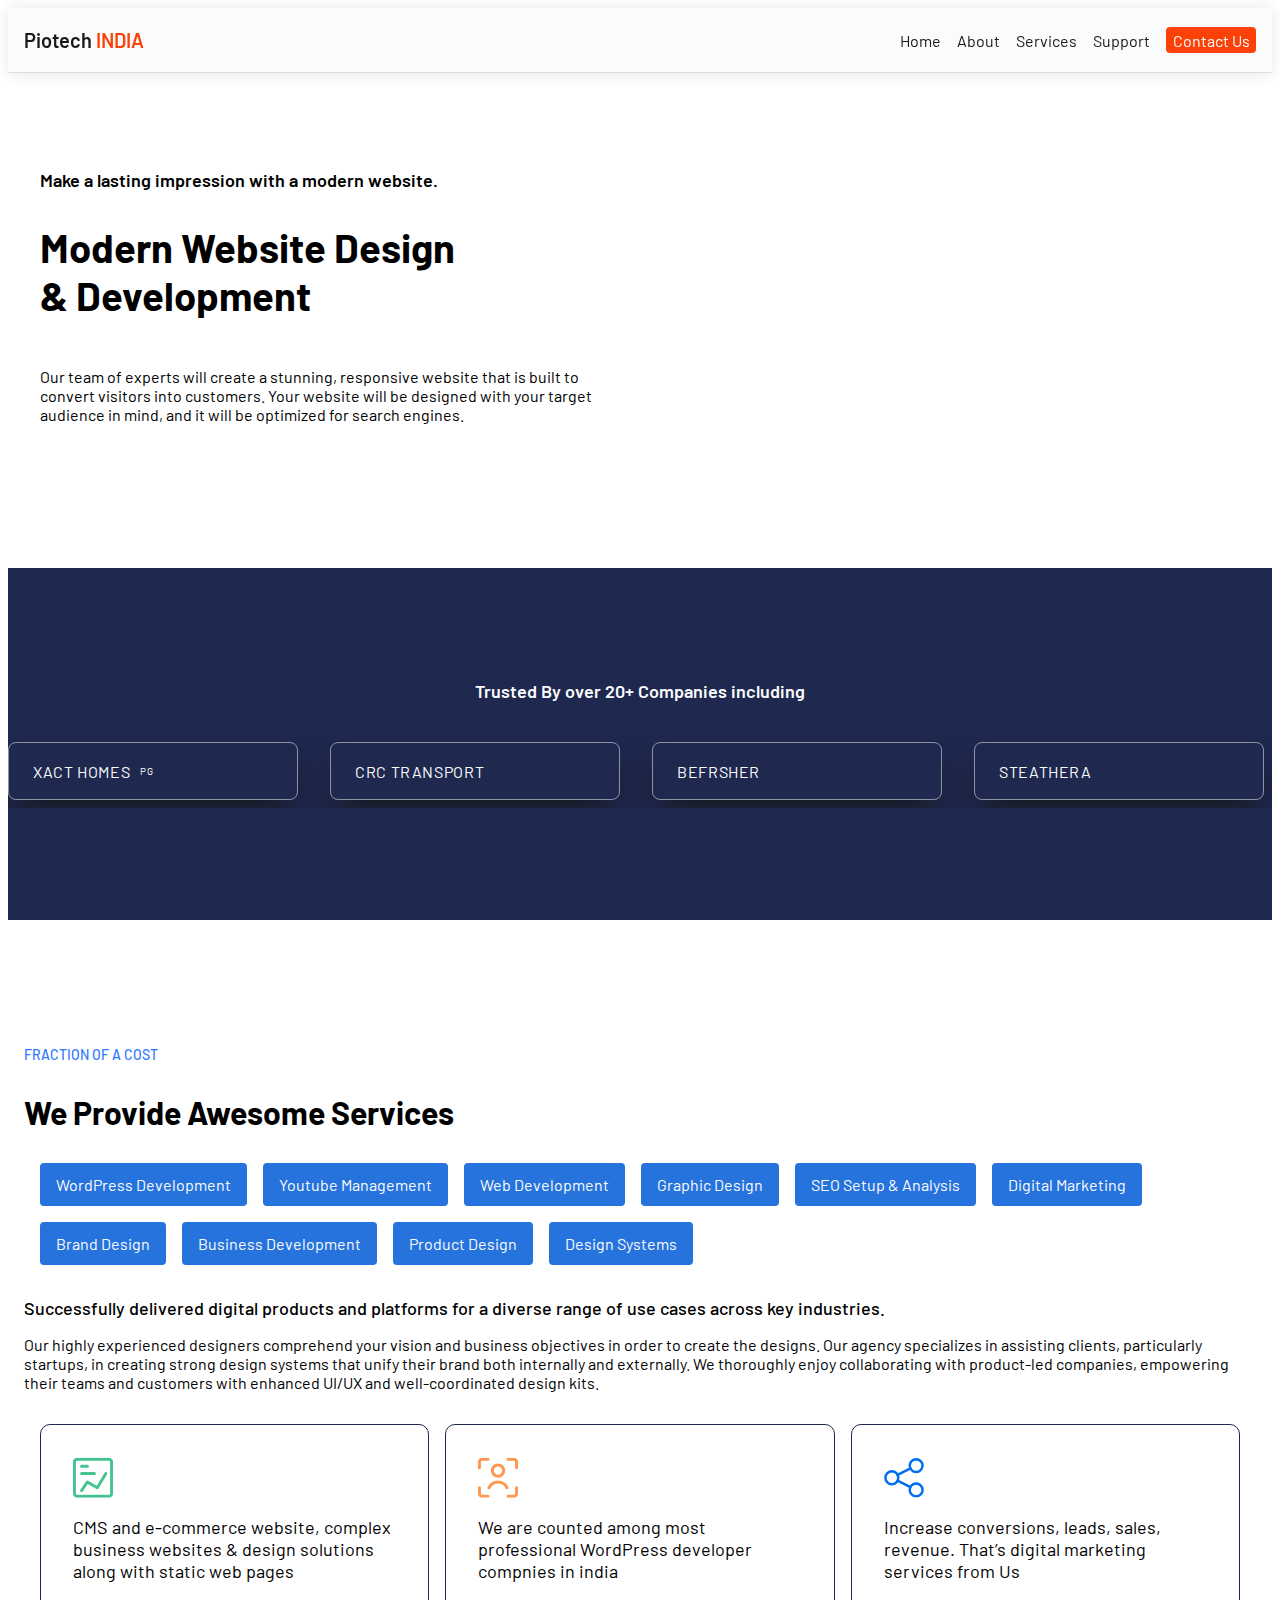
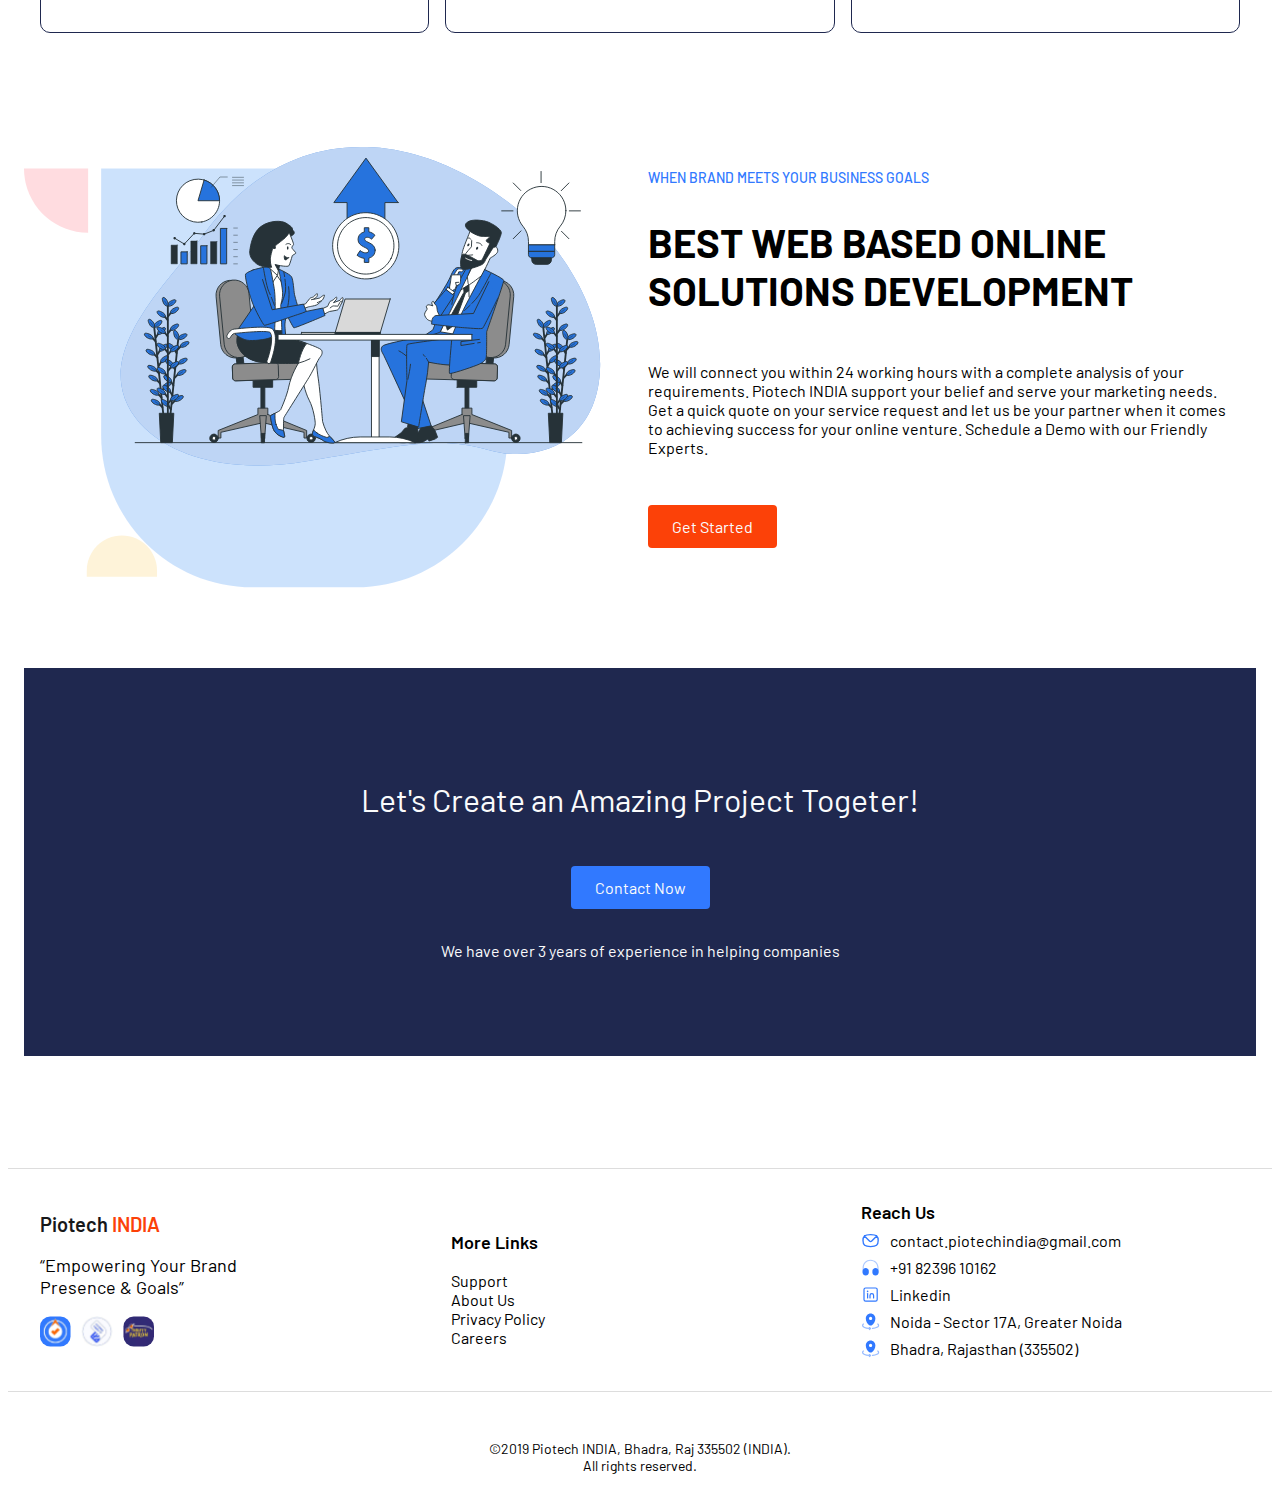
==== commit ed539f85: "Update index.html" ====
--- a/index.html
+++ b/index.html
@@ -19,6 +19,7 @@
         <meta property="og:title" content="Piotech INDIA - Professional Web Development & Digital Marketing Services" />
         <meta property="og:description" content="Piotech INDIA is a leading provider of web development, web design, graphic design, software development, WordPress design, development, installation, maintenance, and digital marketing services. We help businesses of all sizes achieve their online goals." />
         <meta property="og:url" content="www.piotechindia.com" />
+  <meta name="trustpilot-one-time-domain-verification-id" content="56fdd3f4-2d69-4a7f-8828-dd234417947d"/>
   <script type="application/ld+json">
     {
       "@context": "https://schema.org",
@@ -67,7 +68,7 @@
   <main class="content">
     <header id="navbar" class="flex-col justify-center ">
       <nav class="flex-row justify-center align-center justify-space-between">
-        
+        <a class="logo" href="index.html">Piotech <span>INDIA</span></a>
         <div class="flex-reverse-m align-center">
           <div class="menu">
             <button class="menu-button">&#9776;</button>
--- a/css/style.mobile.css
+++ b/css/style.mobile.css
@@ -86,7 +86,6 @@
     display: flex;
     flex-direction: column;
   }
-  
 }
 
 /* Medium screens (e.g., tablets) */
